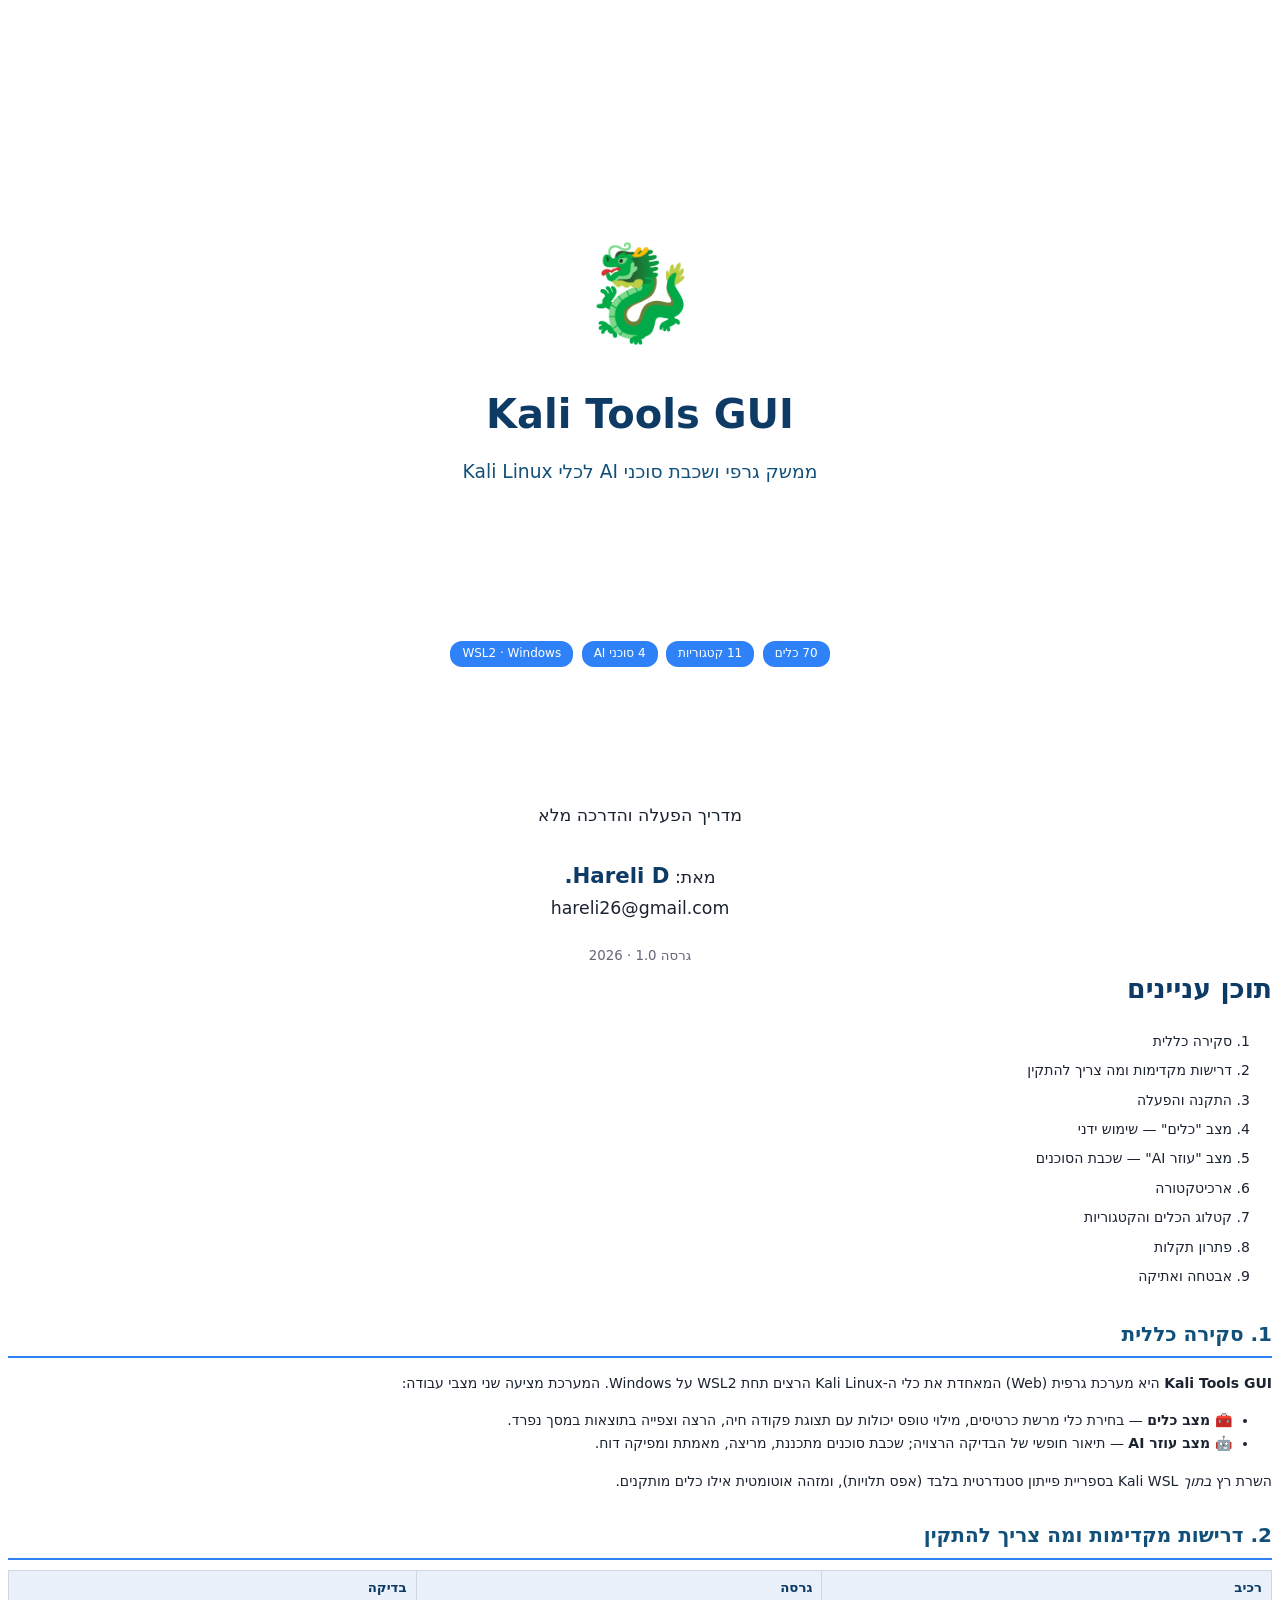
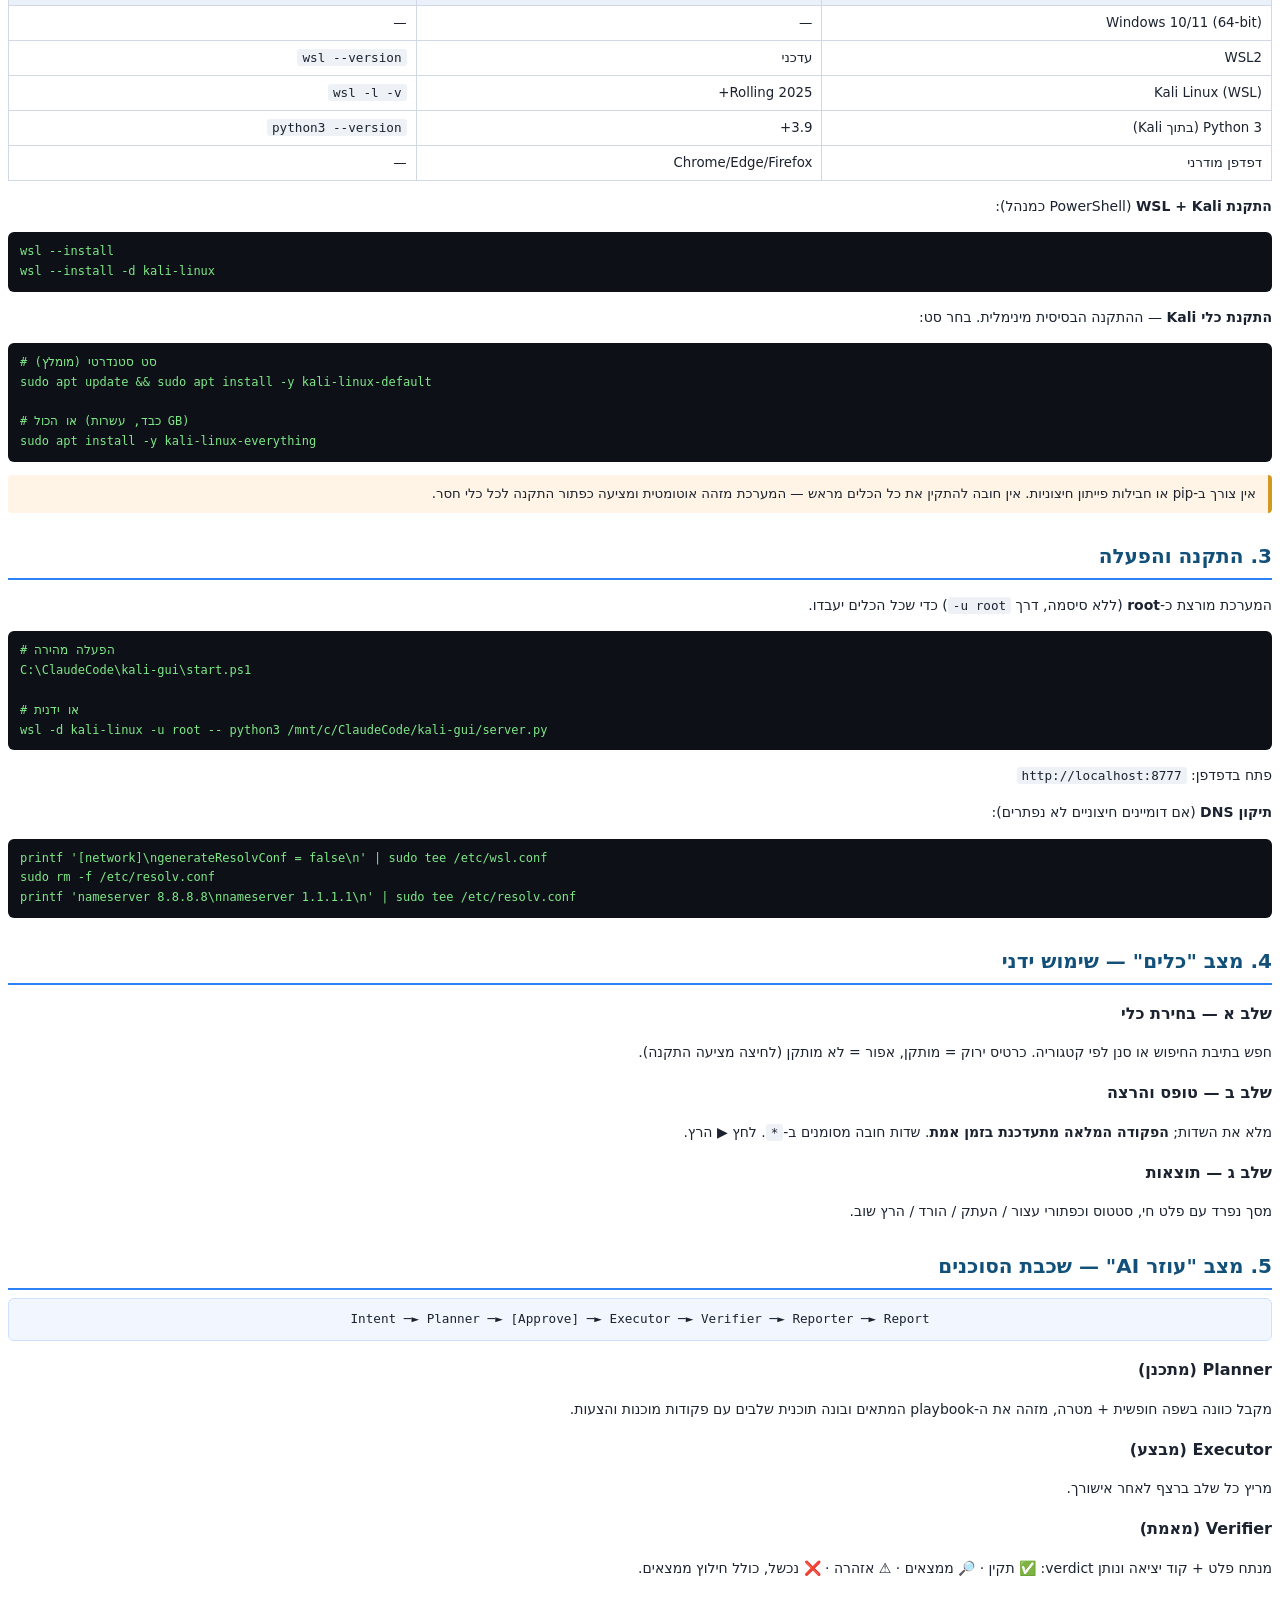
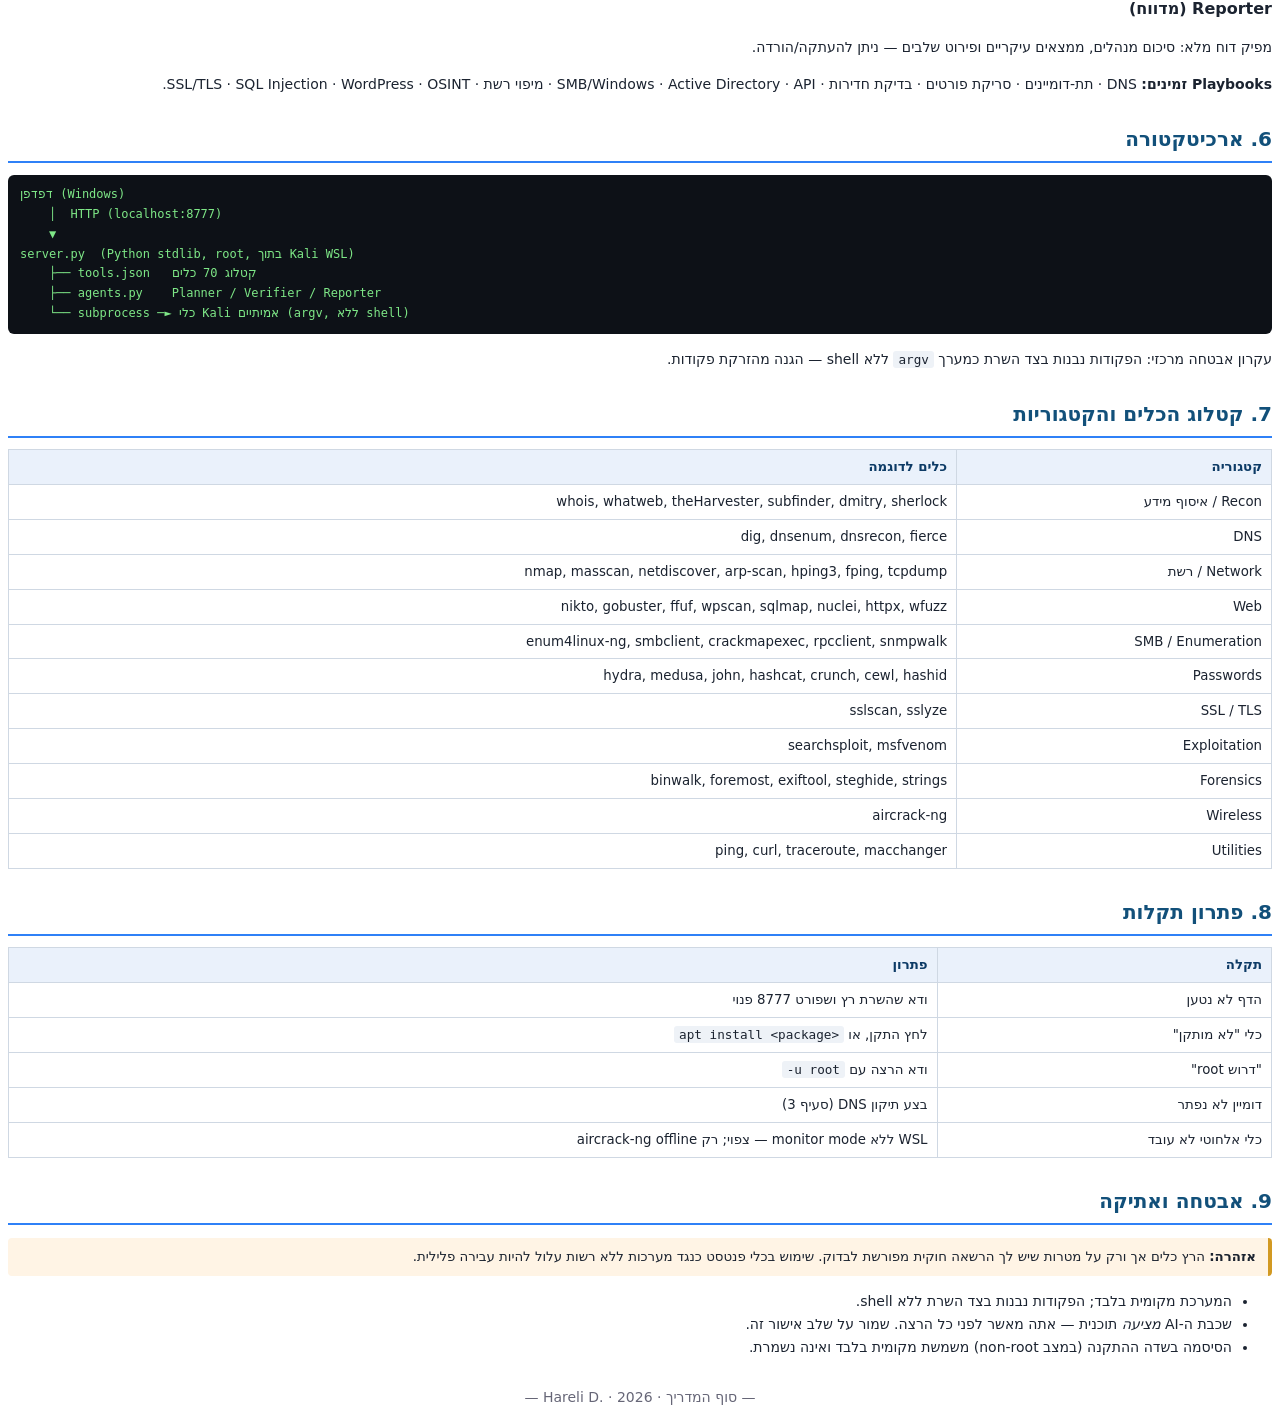
==== docs/guide_print.html @ 3b7ba8df "﻿Initial commit: Kali Tools GUI + AI agent layer Web GUI for Kali Linux tools under WSL2: - 70 tools" ====
<!DOCTYPE html>
<html lang="he" dir="rtl">
<head>
<meta charset="UTF-8">
<style>
  @page {
    size: A4;
    margin: 22mm 18mm;
    @bottom-center { content: "Kali Tools GUI — מדריך מלא · Hareli D."; font-size: 8pt; color: #888; }
    @bottom-left   { content: counter(page) " / " counter(pages); font-size: 8pt; color: #888; }
  }
  * { box-sizing: border-box; }
  body { font-family: 'Noto Sans Hebrew', 'DejaVu Sans', 'Arial', sans-serif; color: #1b2330; line-height: 1.65; font-size: 10.5pt; }
  h1 { color: #0d3b66; font-size: 20pt; margin: 0 0 6pt; }
  h2 { color: #12507a; font-size: 15pt; margin: 20pt 0 6pt; border-bottom: 2px solid #2f81f7; padding-bottom: 4pt; }
  h3 { color: #1b2330; font-size: 12pt; margin: 12pt 0 4pt; }
  p, li { font-size: 10.5pt; }
  code { font-family: 'DejaVu Sans Mono', monospace; background: #eef2f7; padding: 1px 5px; border-radius: 3px; font-size: 9.5pt; direction: ltr; unicode-bidi: embed; }
  pre { background: #0d1117; color: #7ee787; font-family: 'DejaVu Sans Mono', monospace; font-size: 9pt;
        padding: 10px 12px; border-radius: 6px; direction: ltr; text-align: left; white-space: pre-wrap; }
  table { width: 100%; border-collapse: collapse; margin: 8pt 0; font-size: 10pt; }
  th, td { border: 1px solid #cfd8e3; padding: 6px 9px; text-align: right; }
  th { background: #eaf1fb; color: #0d3b66; }
  .cover { text-align: center; page-break-after: always; padding-top: 55mm; }
  .cover .logo { font-size: 70pt; }
  .cover h1 { font-size: 30pt; color: #0d3b66; border: none; margin: 8pt 0; }
  .cover .sub { font-size: 14pt; color: #12507a; margin-bottom: 40mm; }
  .cover .author { font-size: 13pt; color: #1b2330; }
  .cover .author strong { font-size: 16pt; color: #0d3b66; }
  .cover .meta { margin-top: 6mm; font-size: 10pt; color: #667; }
  .badge { display: inline-block; background: #2f81f7; color: #fff; padding: 3px 12px; border-radius: 12px; font-size: 9pt; margin: 2px; }
  .warn { background: #fff4e5; border-right: 4px solid #d29922; padding: 8px 12px; border-radius: 4px; margin: 10pt 0; font-size: 10pt; }
  .toc { page-break-after: always; }
  .toc ol { font-size: 12pt; line-height: 2.1; }
  .flow { background: #f2f7ff; border: 1px solid #cfe0fb; border-radius: 6px; padding: 10px 14px; direction: ltr; text-align: center; font-family: 'DejaVu Sans Mono', monospace; font-size: 9.5pt; }
  .section { page-break-inside: avoid; }
</style>
</head>
<body>

<!-- ===== COVER ===== -->
<div class="cover">
  <div class="logo">🐉</div>
  <h1>Kali Tools GUI</h1>
  <div class="sub">ממשק גרפי ושכבת סוכני AI לכלי Kali Linux</div>
  <div>
    <span class="badge">70 כלים</span>
    <span class="badge">11 קטגוריות</span>
    <span class="badge">4 סוכני AI</span>
    <span class="badge">WSL2 · Windows</span>
  </div>
  <div class="author" style="margin-top:35mm">
    מדריך הפעלה והדרכה מלא<br><br>
    מאת: <strong>Hareli D.</strong><br>
    hareli26@gmail.com
  </div>
  <div class="meta">גרסה 1.0 · 2026</div>
</div>

<!-- ===== TOC ===== -->
<div class="toc">
  <h1>תוכן עניינים</h1>
  <ol>
    <li>סקירה כללית</li>
    <li>דרישות מקדימות ומה צריך להתקין</li>
    <li>התקנה והפעלה</li>
    <li>מצב "כלים" — שימוש ידני</li>
    <li>מצב "עוזר AI" — שכבת הסוכנים</li>
    <li>ארכיטקטורה</li>
    <li>קטלוג הכלים והקטגוריות</li>
    <li>פתרון תקלות</li>
    <li>אבטחה ואתיקה</li>
  </ol>
</div>

<!-- 1 -->
<div class="section">
<h2>1. סקירה כללית</h2>
<p><strong>Kali Tools GUI</strong> היא מערכת גרפית (Web) המאחדת את כלי ה‑Kali Linux הרצים תחת WSL2 על Windows.
המערכת מציעה שני מצבי עבודה:</p>
<ul>
  <li><strong>🧰 מצב כלים</strong> — בחירת כלי מרשת כרטיסים, מילוי טופס יכולות עם תצוגת פקודה חיה, הרצה וצפייה בתוצאות במסך נפרד.</li>
  <li><strong>🤖 מצב עוזר AI</strong> — תיאור חופשי של הבדיקה הרצויה; שכבת סוכנים מתכננת, מריצה, מאמתת ומפיקה דוח.</li>
</ul>
<p>השרת רץ <em>בתוך</em> Kali WSL בספריית פייתון סטנדרטית בלבד (אפס תלויות), ומזהה אוטומטית אילו כלים מותקנים.</p>
</div>

<!-- 2 -->
<div class="section">
<h2>2. דרישות מקדימות ומה צריך להתקין</h2>
<table>
  <tr><th>רכיב</th><th>גרסה</th><th>בדיקה</th></tr>
  <tr><td>Windows 10/11 (64‑bit)</td><td>—</td><td>—</td></tr>
  <tr><td>WSL2</td><td>עדכני</td><td><code>wsl --version</code></td></tr>
  <tr><td>Kali Linux (WSL)</td><td>Rolling 2025+</td><td><code>wsl -l -v</code></td></tr>
  <tr><td>Python 3 (בתוך Kali)</td><td>3.9+</td><td><code>python3 --version</code></td></tr>
  <tr><td>דפדפן מודרני</td><td>Chrome/Edge/Firefox</td><td>—</td></tr>
</table>
<p><strong>התקנת WSL + Kali</strong> (PowerShell כמנהל):</p>
<pre>wsl --install
wsl --install -d kali-linux</pre>
<p><strong>התקנת כלי Kali</strong> — ההתקנה הבסיסית מינימלית. בחר סט:</p>
<pre># סט סטנדרטי (מומלץ)
sudo apt update &amp;&amp; sudo apt install -y kali-linux-default

# או הכול (כבד, עשרות GB)
sudo apt install -y kali-linux-everything</pre>
<div class="warn">אין צורך ב‑pip או חבילות פייתון חיצוניות. אין חובה להתקין את כל הכלים מראש — המערכת מזהה אוטומטית ומציעה כפתור התקנה לכל כלי חסר.</div>
</div>

<!-- 3 -->
<div class="section">
<h2>3. התקנה והפעלה</h2>
<p>המערכת מורצת כ‑<strong>root</strong> (ללא סיסמה, דרך <code>-u root</code>) כדי שכל הכלים יעבדו.</p>
<pre># הפעלה מהירה
C:\ClaudeCode\kali-gui\start.ps1

# או ידנית
wsl -d kali-linux -u root -- python3 /mnt/c/ClaudeCode/kali-gui/server.py</pre>
<p>פתח בדפדפן: <code>http://localhost:8777</code></p>
<p><strong>תיקון DNS</strong> (אם דומיינים חיצוניים לא נפתרים):</p>
<pre>printf '[network]\ngenerateResolvConf = false\n' | sudo tee /etc/wsl.conf
sudo rm -f /etc/resolv.conf
printf 'nameserver 8.8.8.8\nnameserver 1.1.1.1\n' | sudo tee /etc/resolv.conf</pre>
</div>

<!-- 4 -->
<div class="section">
<h2>4. מצב "כלים" — שימוש ידני</h2>
<h3>שלב א — בחירת כלי</h3>
<p>חפש בתיבת החיפוש או סנן לפי קטגוריה. כרטיס ירוק = מותקן, אפור = לא מותקן (לחיצה מציעה התקנה).</p>
<h3>שלב ב — טופס והרצה</h3>
<p>מלא את השדות; <strong>הפקודה המלאה מתעדכנת בזמן אמת</strong>. שדות חובה מסומנים ב‑<code>*</code>. לחץ ▶ הרץ.</p>
<h3>שלב ג — תוצאות</h3>
<p>מסך נפרד עם פלט חי, סטטוס וכפתורי עצור / העתק / הורד / הרץ שוב.</p>
</div>

<!-- 5 -->
<div class="section">
<h2>5. מצב "עוזר AI" — שכבת הסוכנים</h2>
<div class="flow">Intent ─► Planner ─► [Approve] ─► Executor ─► Verifier ─► Reporter ─► Report</div>
<h3>Planner (מתכנן)</h3>
<p>מקבל כוונה בשפה חופשית + מטרה, מזהה את ה‑playbook המתאים ובונה תוכנית שלבים עם פקודות מוכנות והצעות.</p>
<h3>Executor (מבצע)</h3>
<p>מריץ כל שלב ברצף לאחר אישורך.</p>
<h3>Verifier (מאמת)</h3>
<p>מנתח פלט + קוד יציאה ונותן verdict: ✅ תקין · 🔎 ממצאים · ⚠️ אזהרה · ❌ נכשל, כולל חילוץ ממצאים.</p>
<h3>Reporter (מדווח)</h3>
<p>מפיק דוח מלא: סיכום מנהלים, ממצאים עיקריים ופירוט שלבים — ניתן להעתקה/הורדה.</p>
<p><strong>Playbooks זמינים:</strong> DNS · תת‑דומיינים · סריקת פורטים · בדיקת חדירות · SMB/Windows · Active Directory · API · מיפוי רשת · SSL/TLS · SQL Injection · WordPress · OSINT.</p>
</div>

<!-- 6 -->
<div class="section">
<h2>6. ארכיטקטורה</h2>
<pre>דפדפן (Windows)
    │  HTTP (localhost:8777)
    ▼
server.py  (Python stdlib, root, בתוך Kali WSL)
    ├── tools.json   קטלוג 70 כלים
    ├── agents.py    Planner / Verifier / Reporter
    └── subprocess ─► כלי Kali אמיתיים (argv, ללא shell)</pre>
<p>עקרון אבטחה מרכזי: הפקודות נבנות בצד השרת כמערך <code>argv</code> ללא shell — הגנה מהזרקת פקודות.</p>
</div>

<!-- 7 -->
<div class="section">
<h2>7. קטלוג הכלים והקטגוריות</h2>
<table>
  <tr><th>קטגוריה</th><th>כלים לדוגמה</th></tr>
  <tr><td>Recon / איסוף מידע</td><td>whois, whatweb, theHarvester, subfinder, dmitry, sherlock</td></tr>
  <tr><td>DNS</td><td>dig, dnsenum, dnsrecon, fierce</td></tr>
  <tr><td>Network / רשת</td><td>nmap, masscan, netdiscover, arp-scan, hping3, fping, tcpdump</td></tr>
  <tr><td>Web</td><td>nikto, gobuster, ffuf, wpscan, sqlmap, nuclei, httpx, wfuzz</td></tr>
  <tr><td>SMB / Enumeration</td><td>enum4linux-ng, smbclient, crackmapexec, rpcclient, snmpwalk</td></tr>
  <tr><td>Passwords</td><td>hydra, medusa, john, hashcat, crunch, cewl, hashid</td></tr>
  <tr><td>SSL / TLS</td><td>sslscan, sslyze</td></tr>
  <tr><td>Exploitation</td><td>searchsploit, msfvenom</td></tr>
  <tr><td>Forensics</td><td>binwalk, foremost, exiftool, steghide, strings</td></tr>
  <tr><td>Wireless</td><td>aircrack-ng</td></tr>
  <tr><td>Utilities</td><td>ping, curl, traceroute, macchanger</td></tr>
</table>
</div>

<!-- 8 -->
<div class="section">
<h2>8. פתרון תקלות</h2>
<table>
  <tr><th>תקלה</th><th>פתרון</th></tr>
  <tr><td>הדף לא נטען</td><td>ודא שהשרת רץ ושפורט 8777 פנוי</td></tr>
  <tr><td>כלי "לא מותקן"</td><td>לחץ התקן, או <code>apt install &lt;package&gt;</code></td></tr>
  <tr><td>"דרוש root"</td><td>ודא הרצה עם <code>-u root</code></td></tr>
  <tr><td>דומיין לא נפתר</td><td>בצע תיקון DNS (סעיף 3)</td></tr>
  <tr><td>כלי אלחוטי לא עובד</td><td>WSL ללא monitor mode — צפוי; רק aircrack-ng offline</td></tr>
</table>
</div>

<!-- 9 -->
<div class="section">
<h2>9. אבטחה ואתיקה</h2>
<div class="warn"><strong>אזהרה:</strong> הרץ כלים אך ורק על מטרות שיש לך הרשאה חוקית מפורשת לבדוק. שימוש בכלי פנטסט כנגד מערכות ללא רשות עלול להיות עבירה פלילית.</div>
<ul>
  <li>המערכת מקומית בלבד; הפקודות נבנות בצד השרת ללא shell.</li>
  <li>שכבת ה‑AI <em>מציעה</em> תוכנית — אתה מאשר לפני כל הרצה. שמור על שלב אישור זה.</li>
  <li>הסיסמה בשדה ההתקנה (במצב non‑root) משמשת מקומית בלבד ואינה נשמרת.</li>
</ul>
<p style="margin-top:20pt; text-align:center; color:#667;">— סוף המדריך · Hareli D. · 2026 —</p>
</div>

</body>
</html>
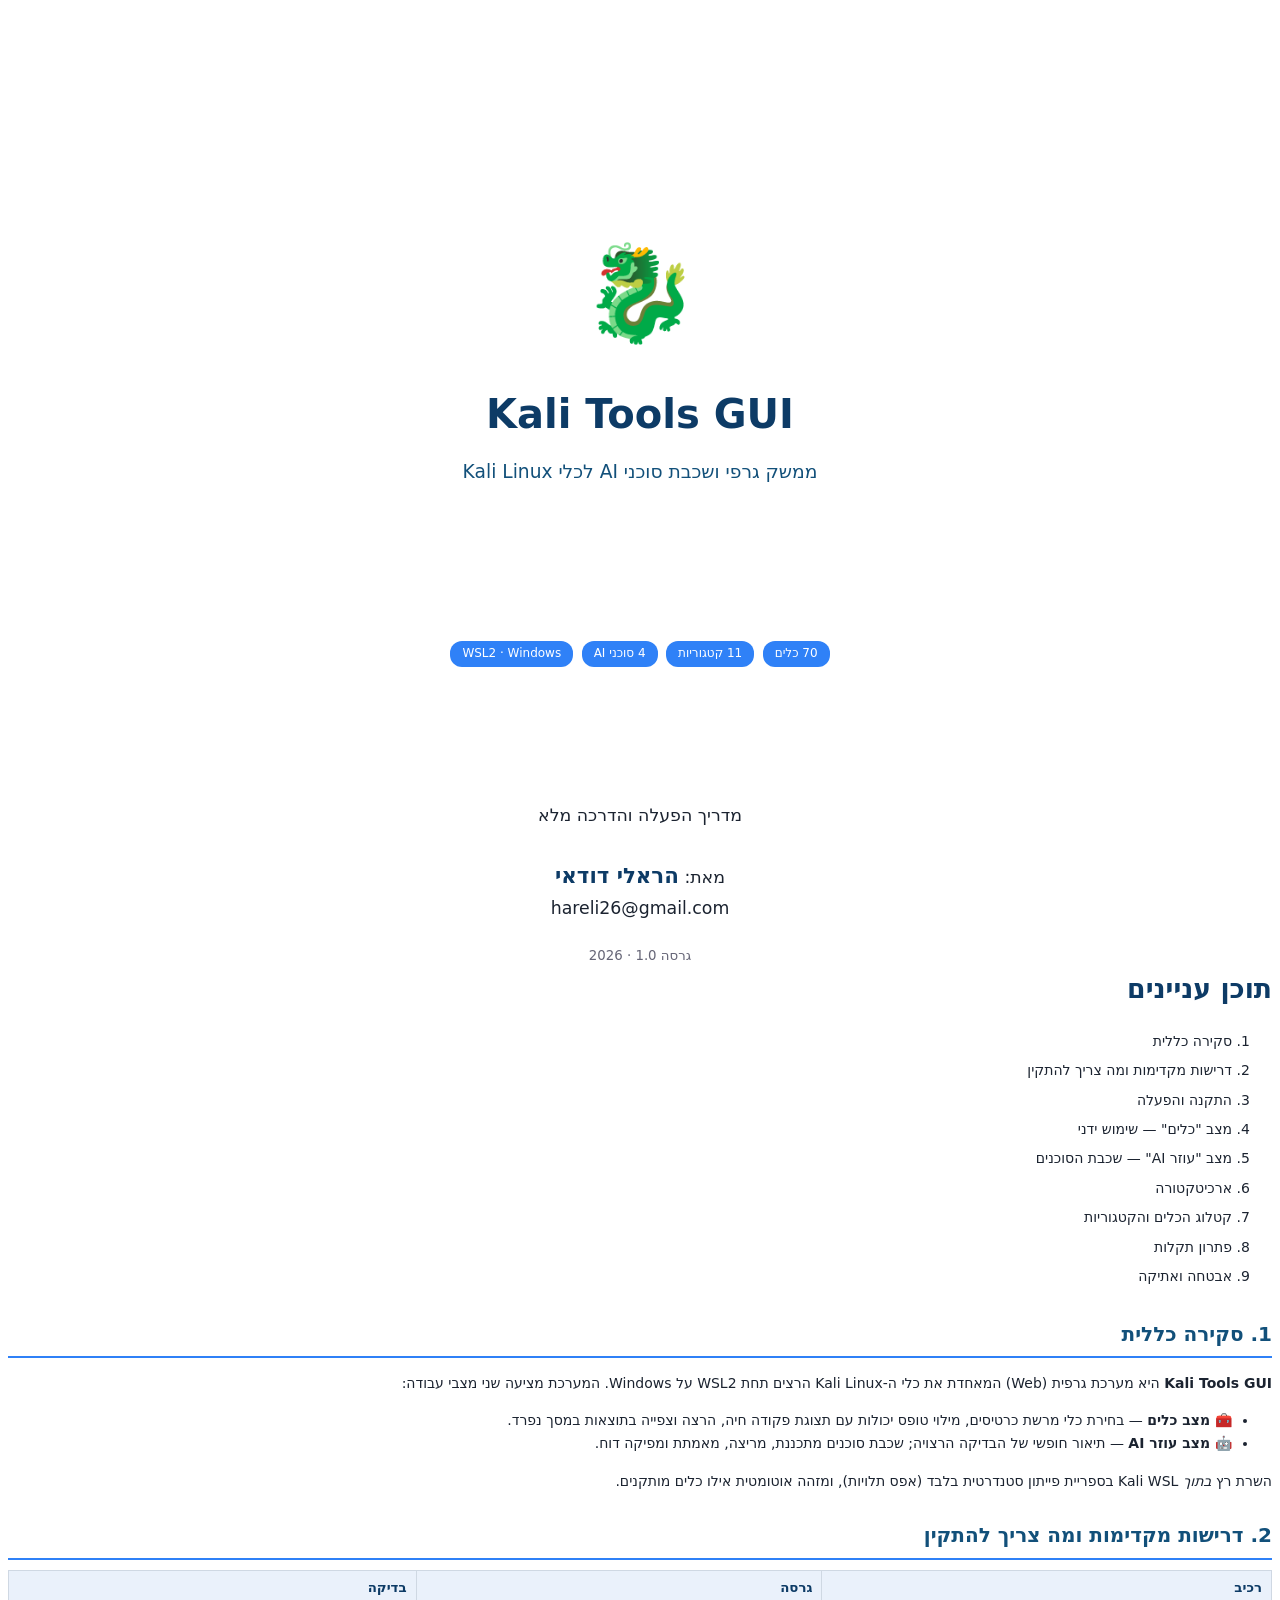
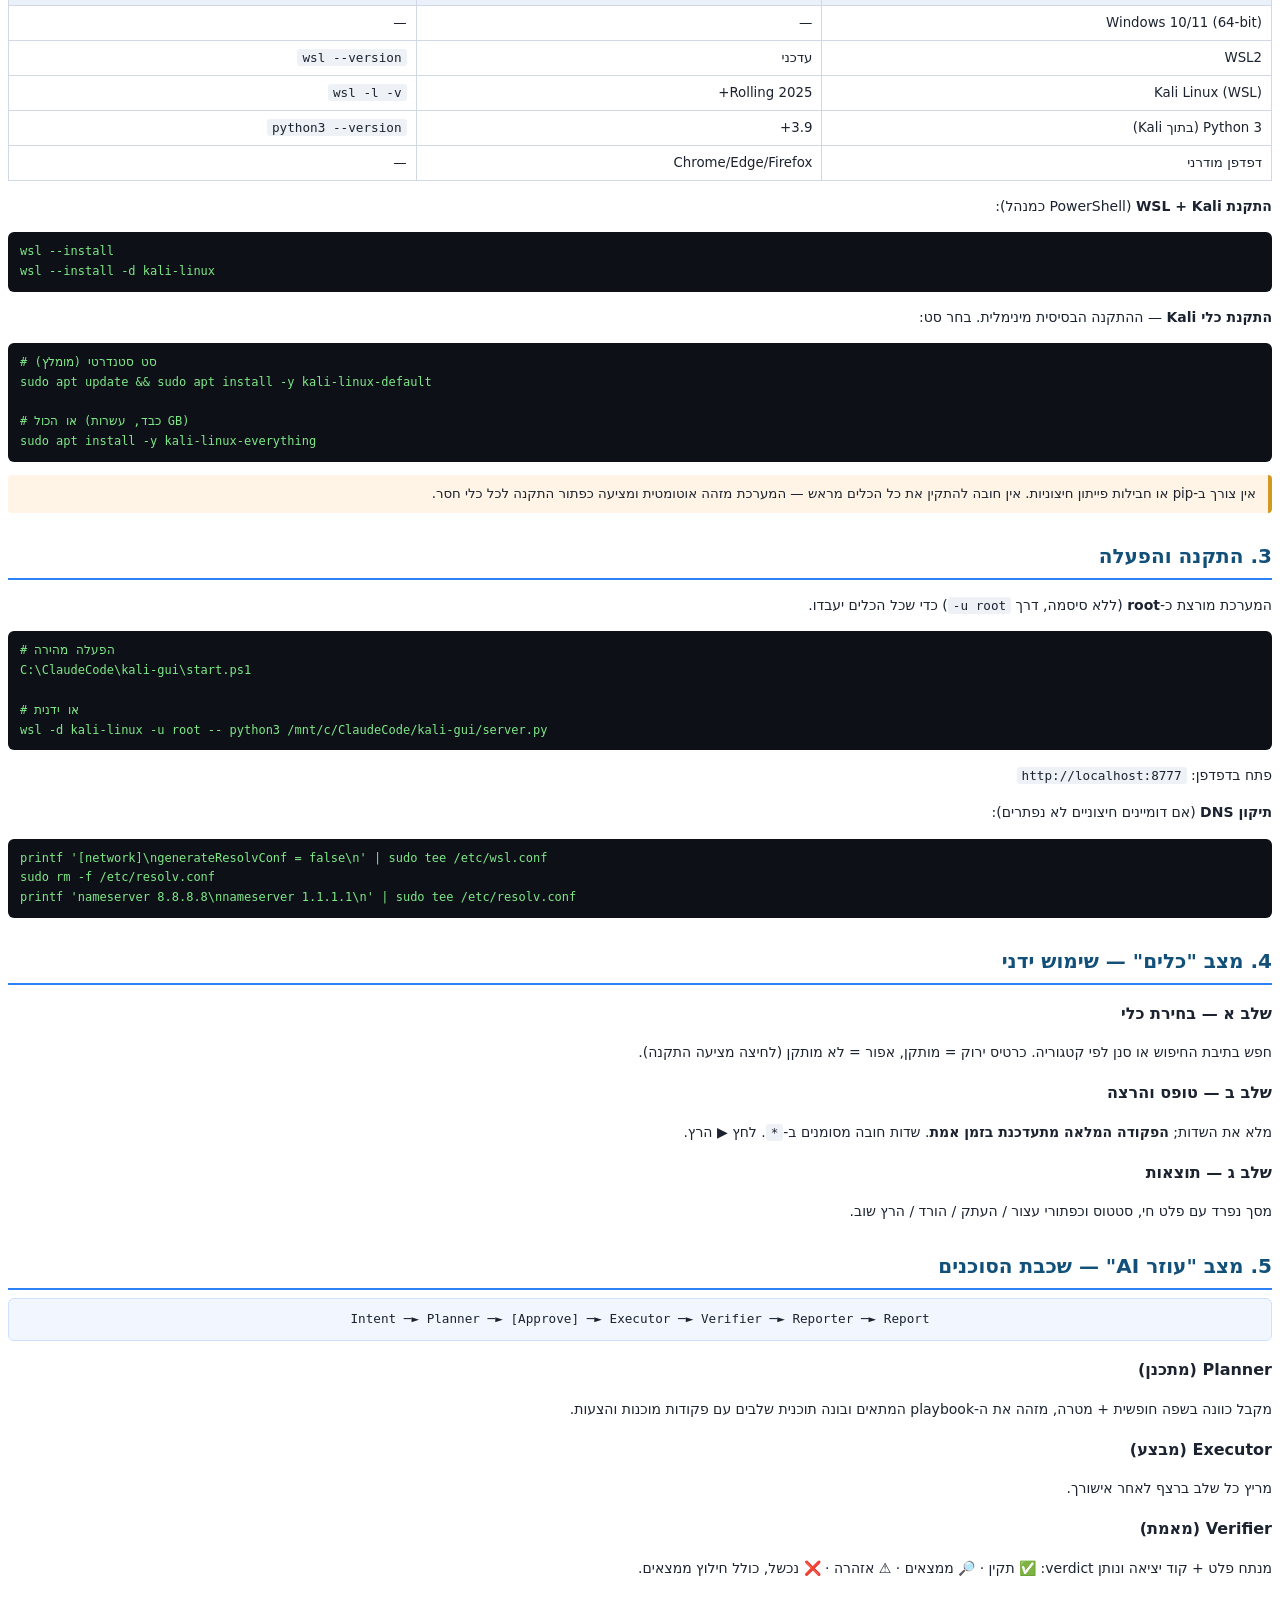
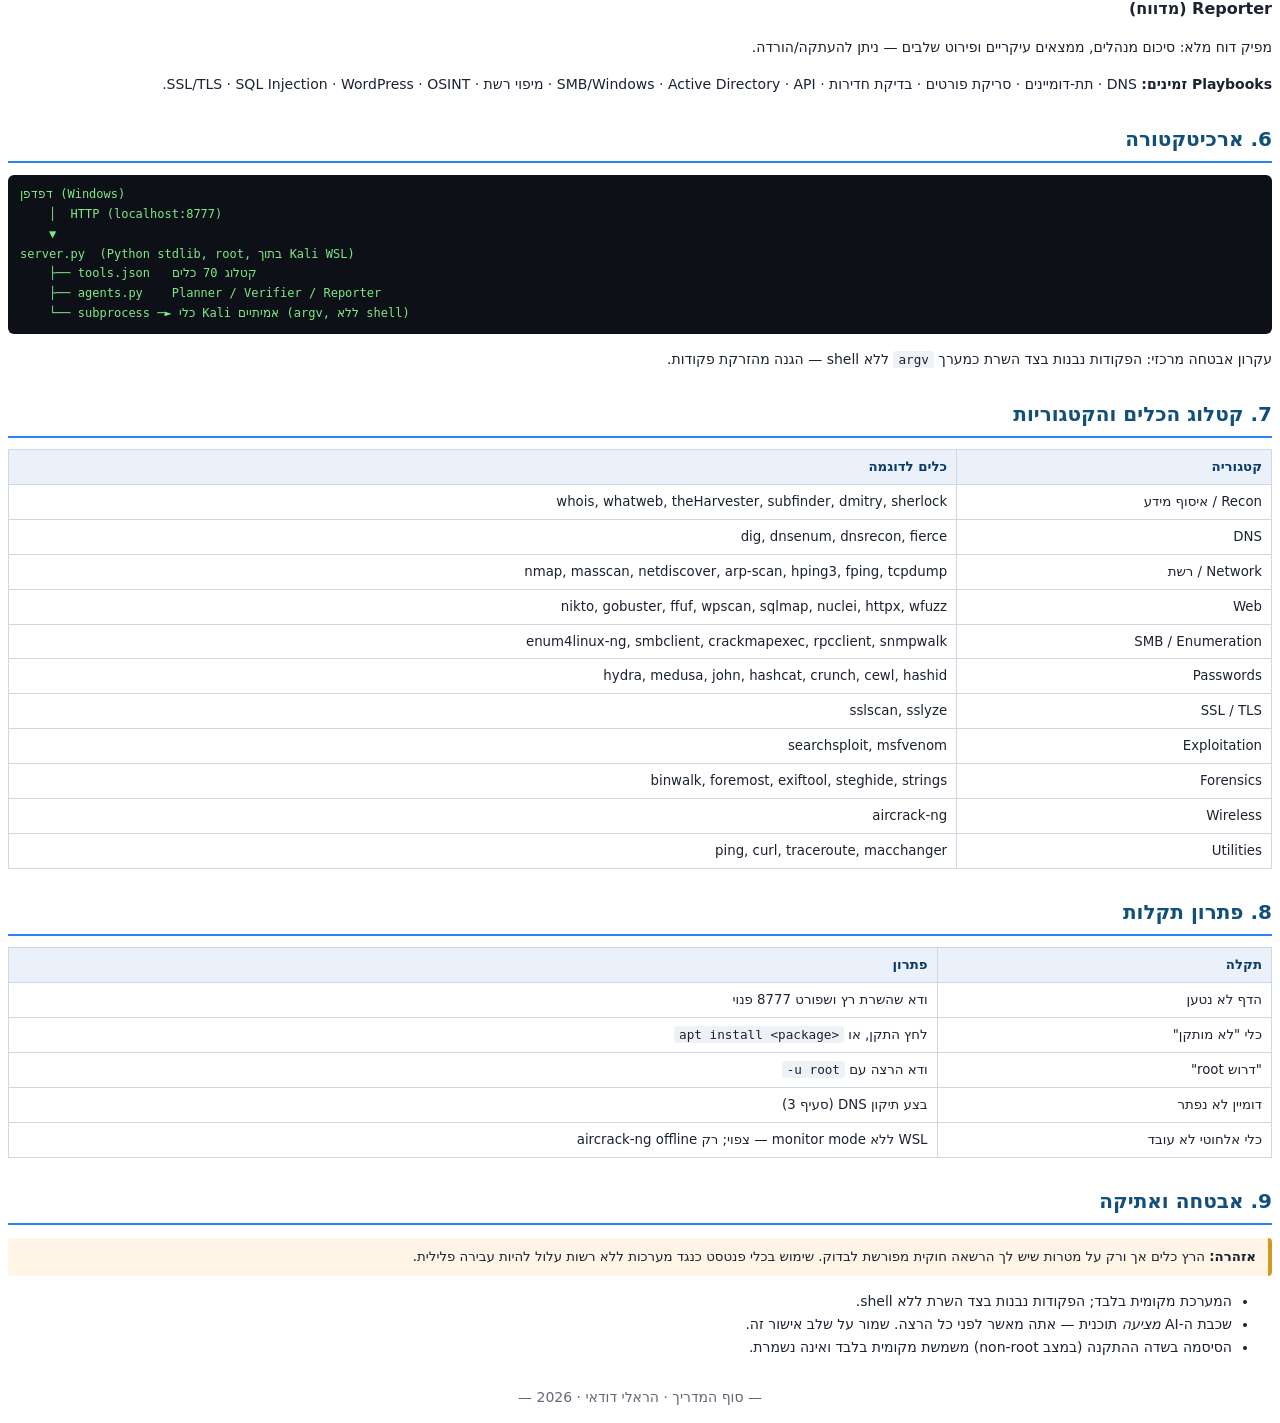
==== commit 2321ee1b: "Fill submission details on document covers; full author name throughout PRD & System Design covers n" ====
--- a/docs/guide_print.html
+++ b/docs/guide_print.html
@@ -6,7 +6,7 @@
   @page {
     size: A4;
     margin: 22mm 18mm;
-    @bottom-center { content: "Kali Tools GUI — מדריך מלא · Hareli D."; font-size: 8pt; color: #888; }
+    @bottom-center { content: "Kali Tools GUI — מדריך מלא · הראלי דודאי"; font-size: 8pt; color: #888; }
     @bottom-left   { content: counter(page) " / " counter(pages); font-size: 8pt; color: #888; }
   }
   * { box-sizing: border-box; }
@@ -51,7 +51,7 @@
   </div>
   <div class="author" style="margin-top:35mm">
     מדריך הפעלה והדרכה מלא<br><br>
-    מאת: <strong>Hareli D.</strong><br>
+    מאת: <strong>הראלי דודאי</strong><br>
     hareli26@gmail.com
   </div>
   <div class="meta">גרסה 1.0 · 2026</div>
@@ -204,7 +204,7 @@
   <li>שכבת ה‑AI <em>מציעה</em> תוכנית — אתה מאשר לפני כל הרצה. שמור על שלב אישור זה.</li>
   <li>הסיסמה בשדה ההתקנה (במצב non‑root) משמשת מקומית בלבד ואינה נשמרת.</li>
 </ul>
-<p style="margin-top:20pt; text-align:center; color:#667;">— סוף המדריך · Hareli D. · 2026 —</p>
+<p style="margin-top:20pt; text-align:center; color:#667;">— סוף המדריך · הראלי דודאי · 2026 —</p>
 </div>
 
 </body>
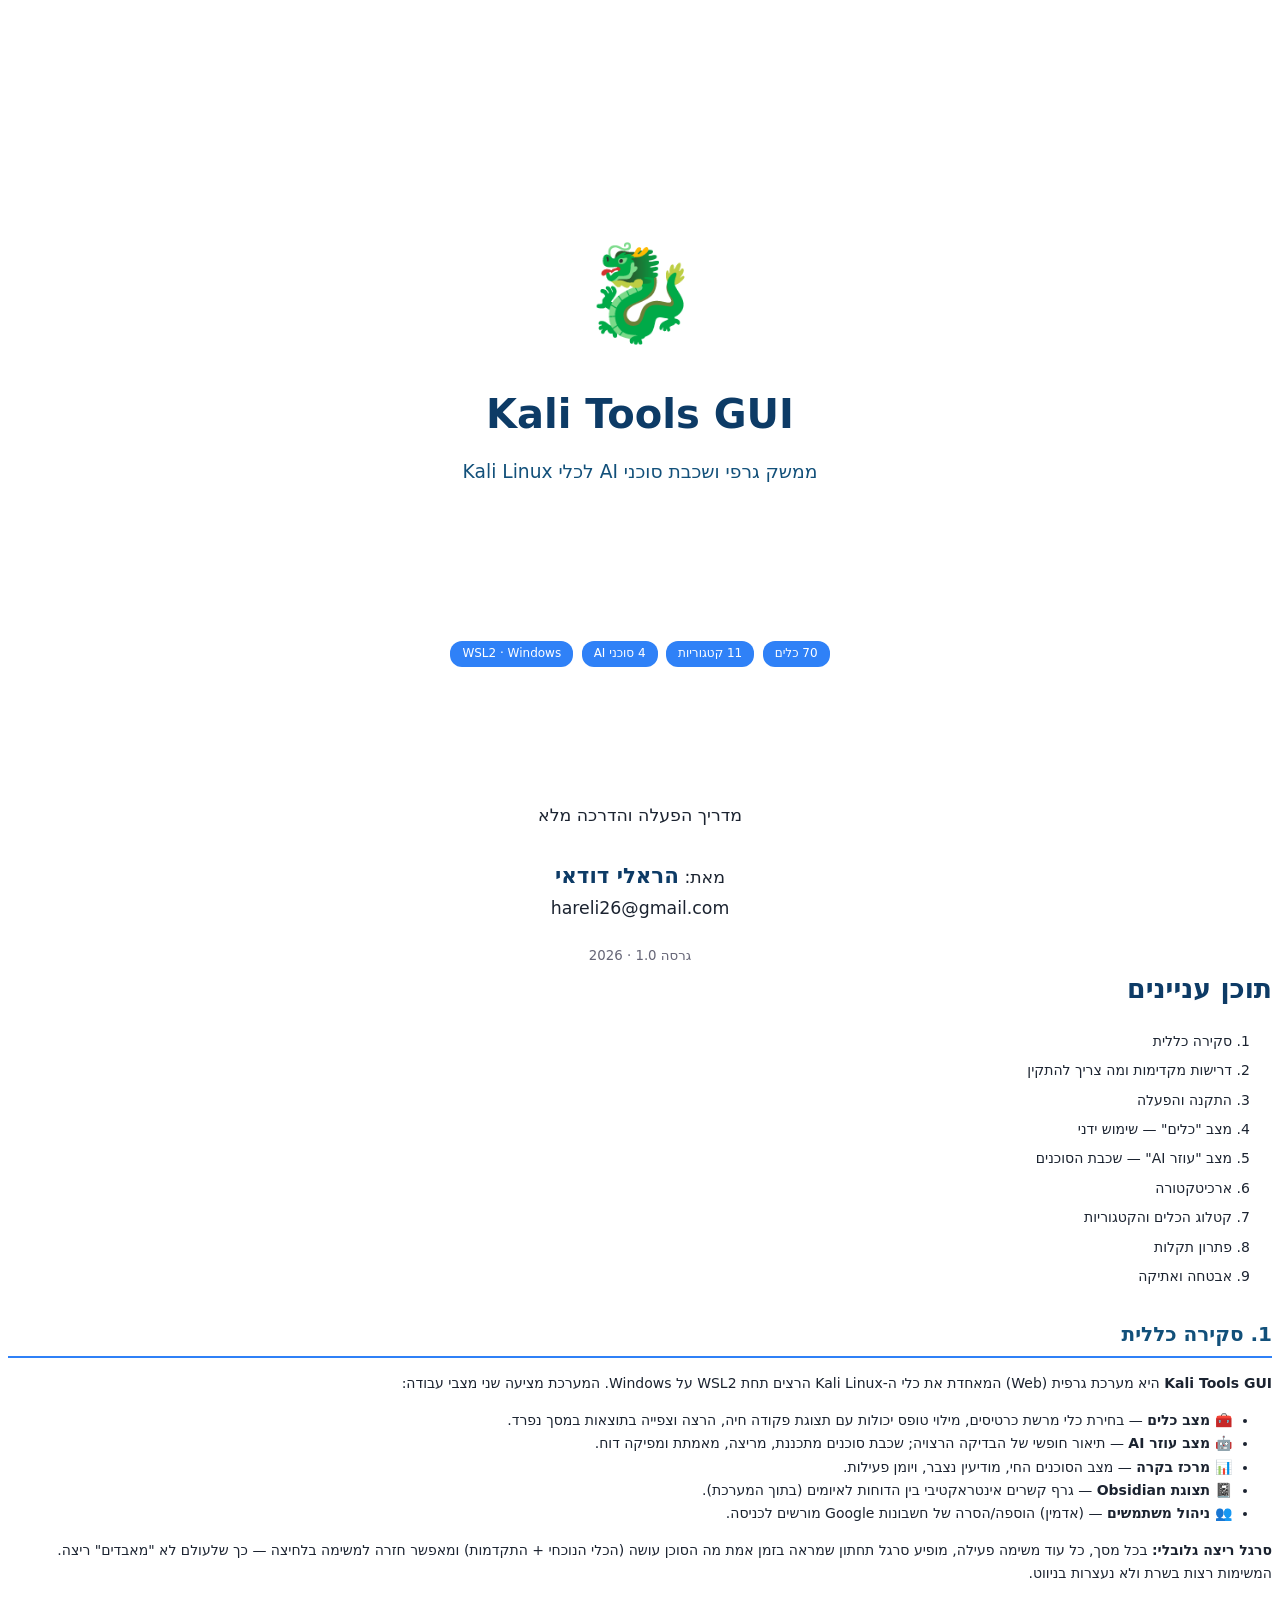
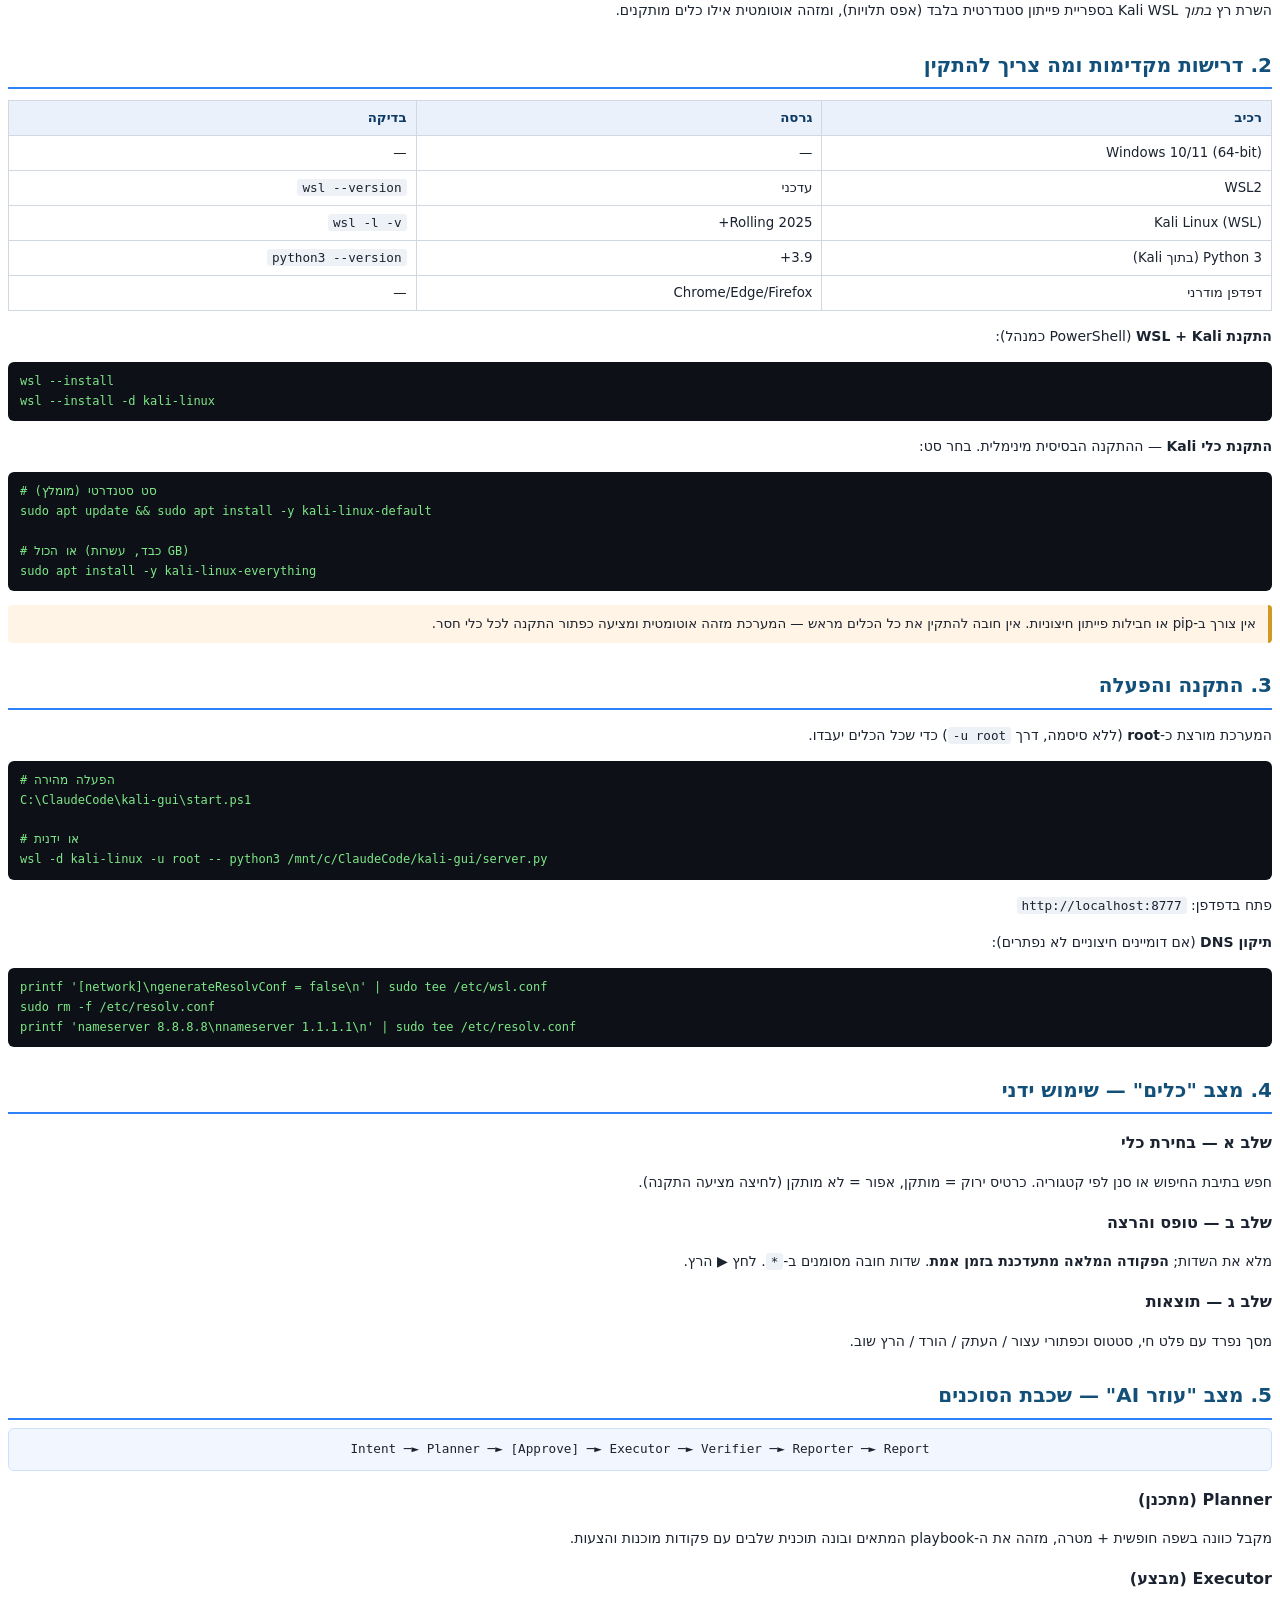
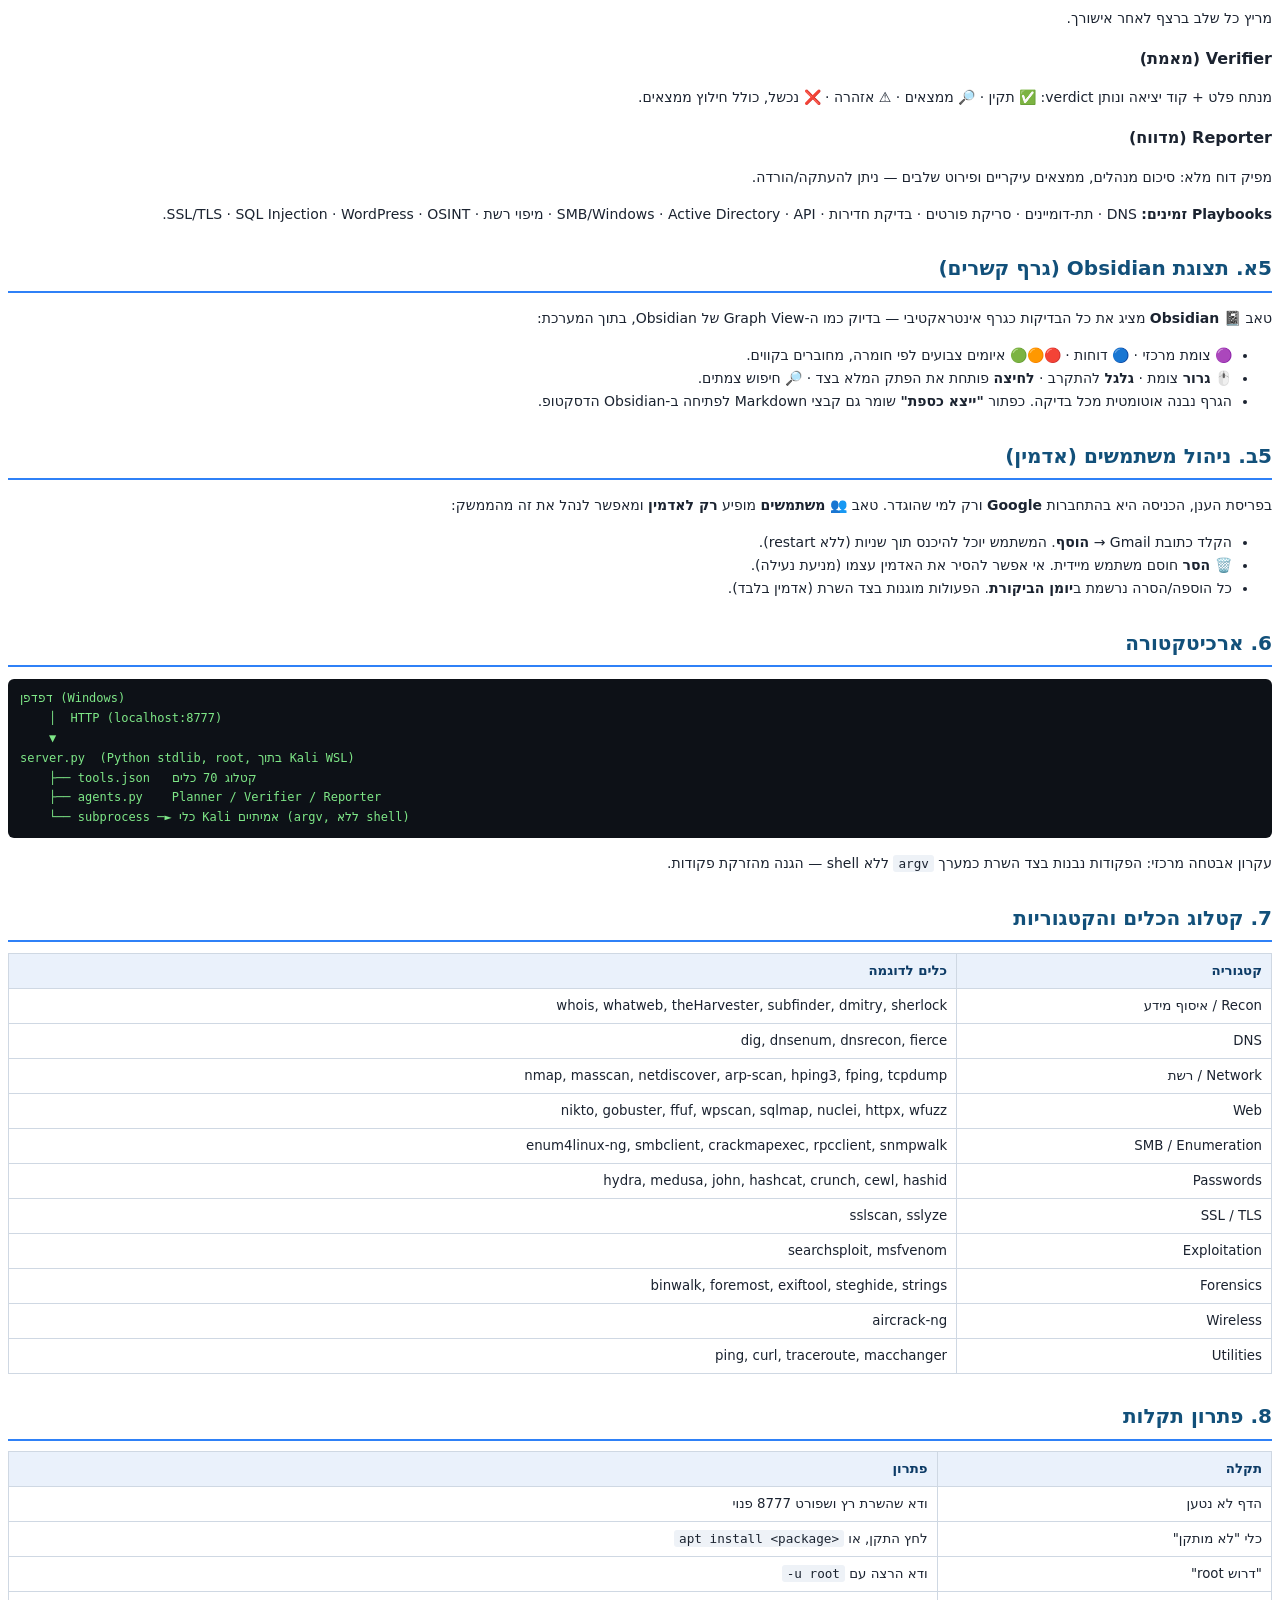
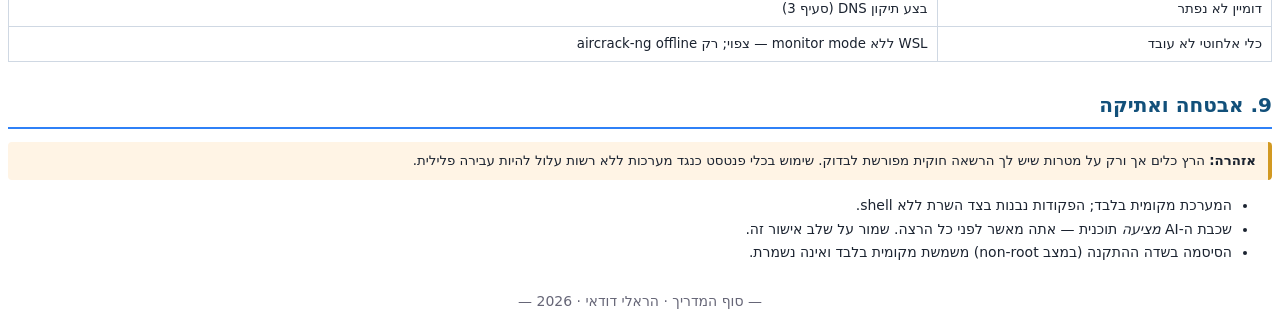
==== commit 9c31ce41: "Global running bar + docs refresh - Global "running" status bar: polls /api/active, shows the live a" ====
--- a/docs/guide_print.html
+++ b/docs/guide_print.html
@@ -81,7 +81,12 @@
 <ul>
   <li><strong>🧰 מצב כלים</strong> — בחירת כלי מרשת כרטיסים, מילוי טופס יכולות עם תצוגת פקודה חיה, הרצה וצפייה בתוצאות במסך נפרד.</li>
   <li><strong>🤖 מצב עוזר AI</strong> — תיאור חופשי של הבדיקה הרצויה; שכבת סוכנים מתכננת, מריצה, מאמתת ומפיקה דוח.</li>
-</ul>
+  <li><strong>📊 מרכז בקרה</strong> — מצב הסוכנים החי, מודיעין נצבר, ויומן פעילות.</li>
+  <li><strong>📓 תצוגת Obsidian</strong> — גרף קשרים אינטראקטיבי בין הדוחות לאיומים (בתוך המערכת).</li>
+  <li><strong>👥 ניהול משתמשים</strong> — (אדמין) הוספה/הסרה של חשבונות Google מורשים לכניסה.</li>
+</ul>
+<p><strong>סרגל ריצה גלובלי:</strong> בכל מסך, כל עוד משימה פעילה, מופיע סרגל תחתון שמראה בזמן אמת מה הסוכן עושה
+(הכלי הנוכחי + התקדמות) ומאפשר חזרה למשימה בלחיצה — כך שלעולם לא "מאבדים" ריצה. המשימות רצות בשרת ולא נעצרות בניווט.</p>
 <p>השרת רץ <em>בתוך</em> Kali WSL בספריית פייתון סטנדרטית בלבד (אפס תלויות), ומזהה אוטומטית אילו כלים מותקנים.</p>
 </div>
 
@@ -150,6 +155,29 @@
 <p><strong>Playbooks זמינים:</strong> DNS · תת‑דומיינים · סריקת פורטים · בדיקת חדירות · SMB/Windows · Active Directory · API · מיפוי רשת · SSL/TLS · SQL Injection · WordPress · OSINT.</p>
 </div>
 
+<!-- 5b -->
+<div class="section">
+<h2>5א. תצוגת Obsidian (גרף קשרים)</h2>
+<p>טאב <strong>📓 Obsidian</strong> מציג את כל הבדיקות כגרף אינטראקטיבי — בדיוק כמו ה‑Graph View של Obsidian, בתוך המערכת:</p>
+<ul>
+  <li>🟣 צומת מרכזי · 🔵 דוחות · 🔴🟠🟢 איומים צבועים לפי חומרה, מחוברים בקווים.</li>
+  <li>🖱️ <strong>גרור</strong> צומת · <strong>גלגל</strong> להתקרב · <strong>לחיצה</strong> פותחת את הפתק המלא בצד · 🔎 חיפוש צמתים.</li>
+  <li>הגרף נבנה אוטומטית מכל בדיקה. כפתור <strong>"ייצא כספת"</strong> שומר גם קבצי Markdown לפתיחה ב‑Obsidian הדסקטופ.</li>
+</ul>
+</div>
+
+<!-- 5c -->
+<div class="section">
+<h2>5ב. ניהול משתמשים (אדמין)</h2>
+<p>בפריסת הענן, הכניסה היא בהתחברות <strong>Google</strong> ורק למי שהוגדר. טאב <strong>👥 משתמשים</strong> מופיע
+<strong>רק לאדמין</strong> ומאפשר לנהל את זה מהממשק:</p>
+<ul>
+  <li>הקלד כתובת Gmail → <strong>הוסף</strong>. המשתמש יוכל להיכנס תוך שניות (ללא restart).</li>
+  <li><strong>🗑️ הסר</strong> חוסם משתמש מיידית. אי אפשר להסיר את האדמין עצמו (מניעת נעילה).</li>
+  <li>כל הוספה/הסרה נרשמת ב<strong>יומן הביקורת</strong>. הפעולות מוגנות בצד השרת (אדמין בלבד).</li>
+</ul>
+</div>
+
 <!-- 6 -->
 <div class="section">
 <h2>6. ארכיטקטורה</h2>
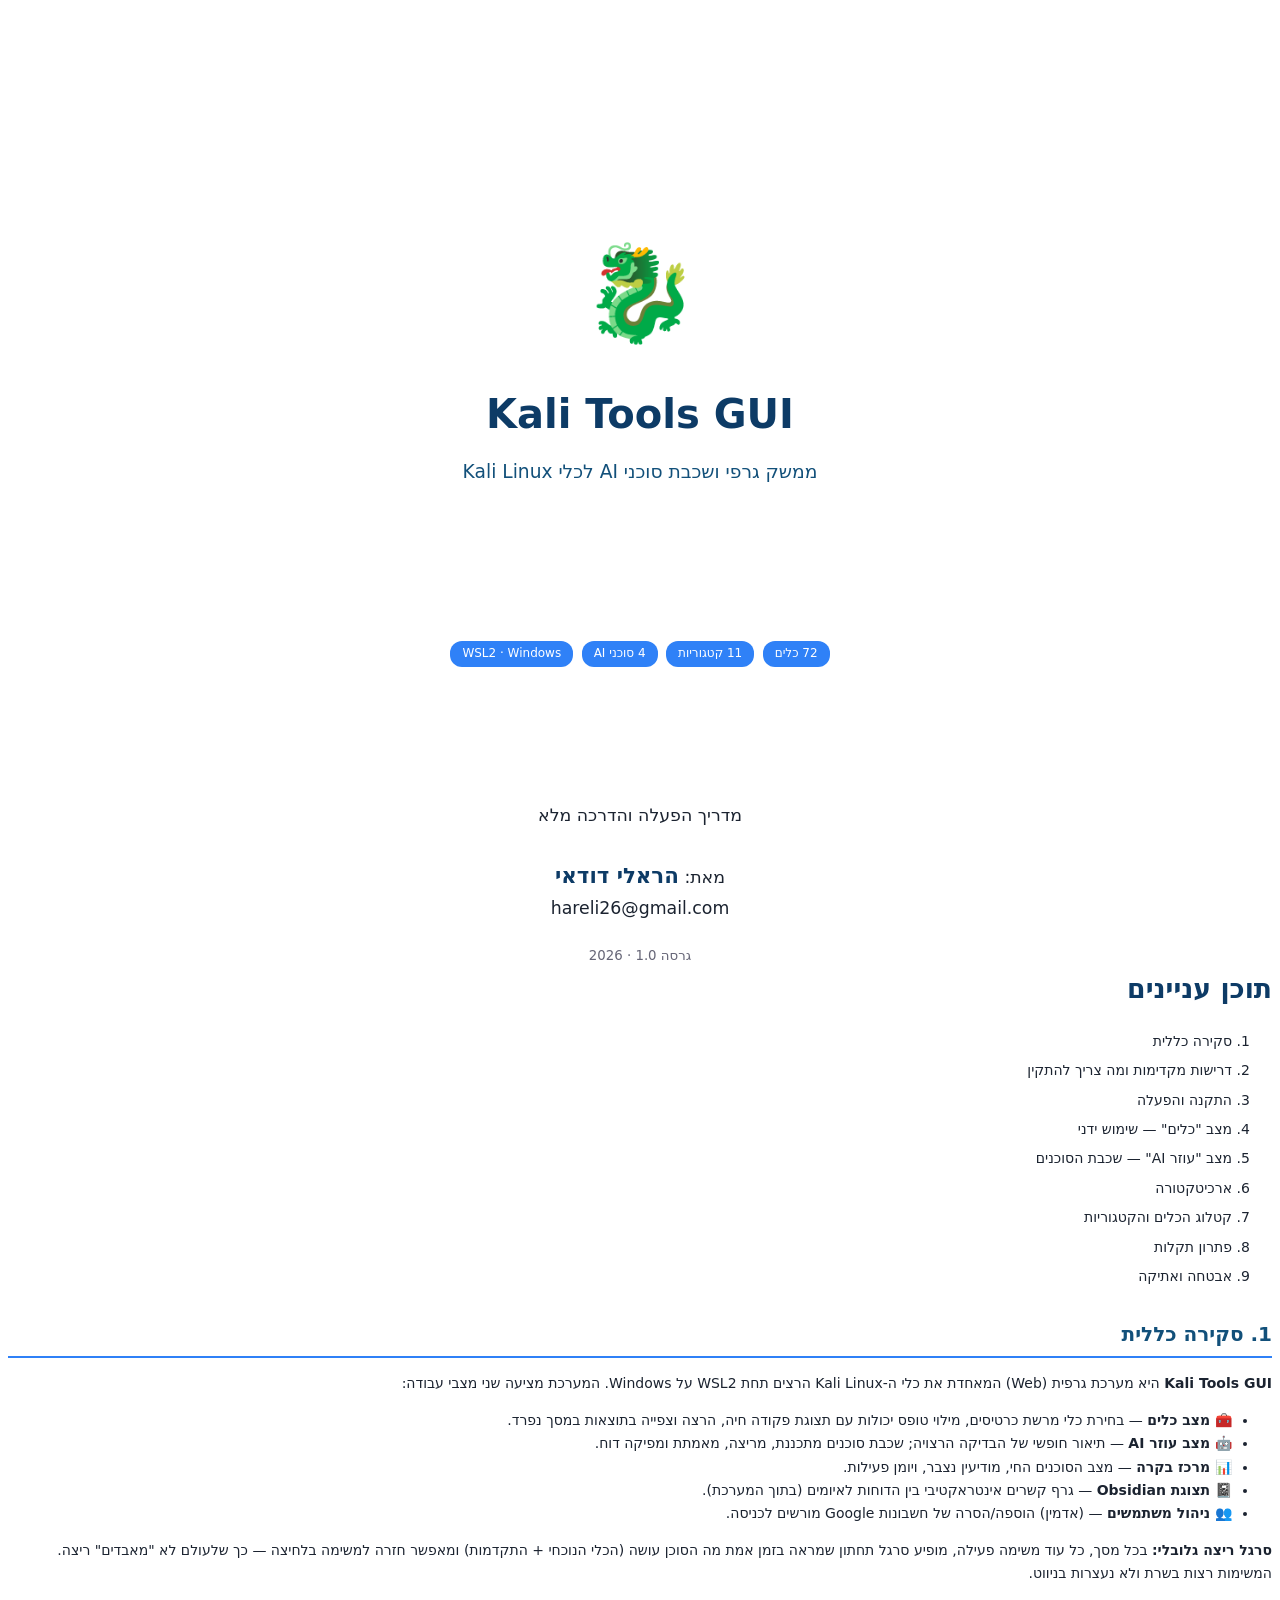
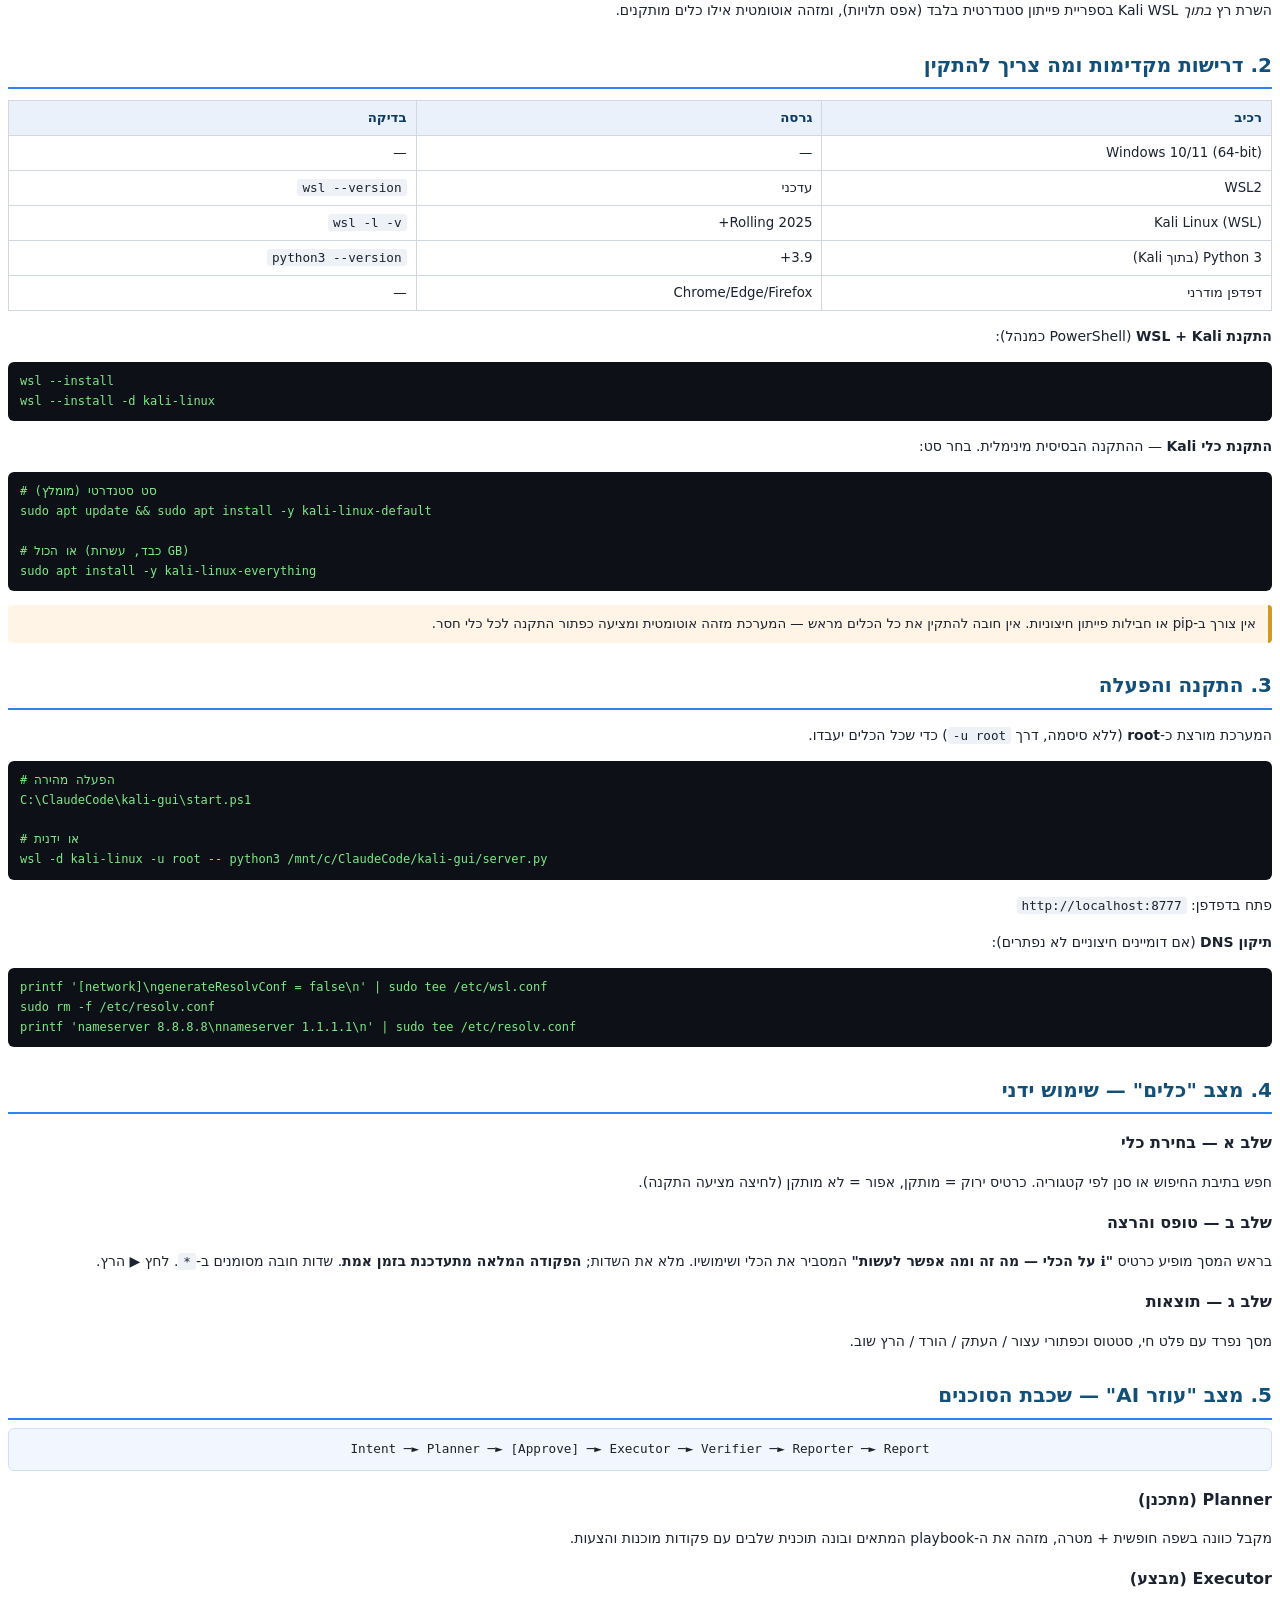
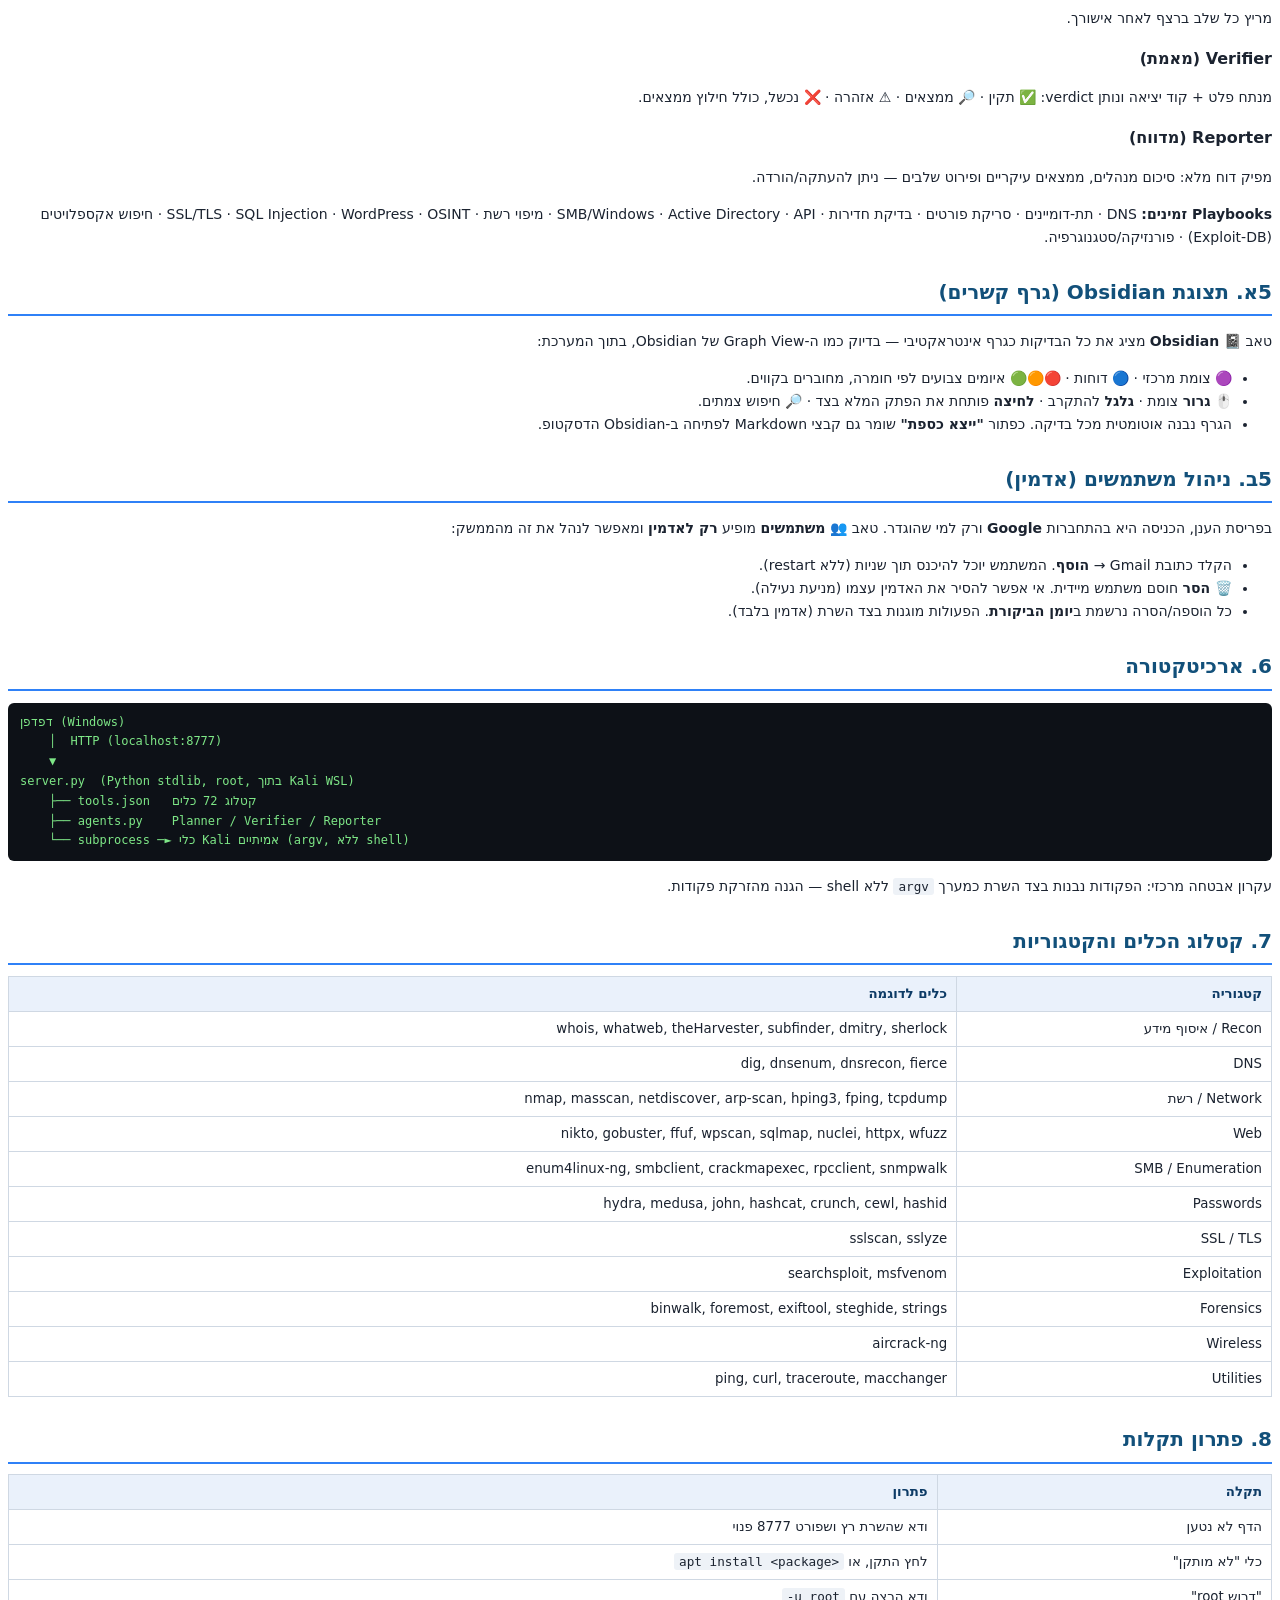
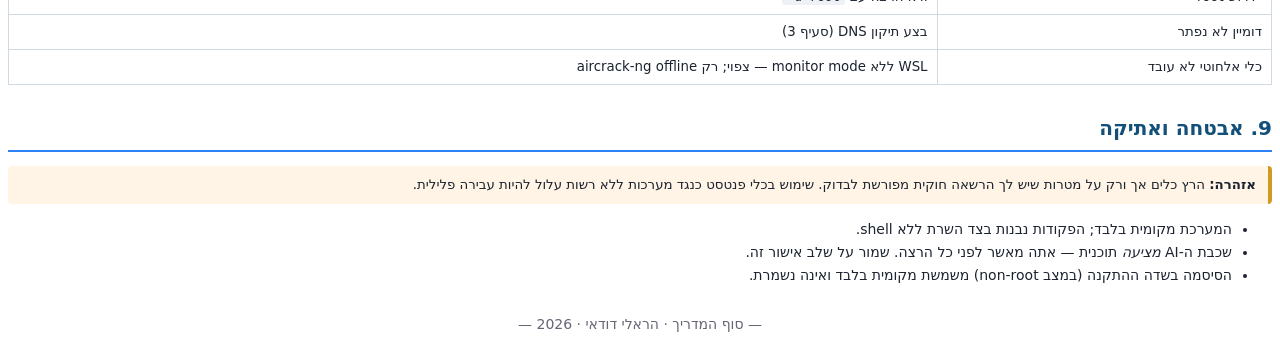
==== commit 4c419321: "Docs: update PRD/System/Guide to 72 tools, new playbooks, per-tool explanations; re-render PDFs Co-A" ====
--- a/docs/guide_print.html
+++ b/docs/guide_print.html
@@ -44,7 +44,7 @@
   <h1>Kali Tools GUI</h1>
   <div class="sub">ממשק גרפי ושכבת סוכני AI לכלי Kali Linux</div>
   <div>
-    <span class="badge">70 כלים</span>
+    <span class="badge">72 כלים</span>
     <span class="badge">11 קטגוריות</span>
     <span class="badge">4 סוכני AI</span>
     <span class="badge">WSL2 · Windows</span>
@@ -135,7 +135,8 @@
 <h3>שלב א — בחירת כלי</h3>
 <p>חפש בתיבת החיפוש או סנן לפי קטגוריה. כרטיס ירוק = מותקן, אפור = לא מותקן (לחיצה מציעה התקנה).</p>
 <h3>שלב ב — טופס והרצה</h3>
-<p>מלא את השדות; <strong>הפקודה המלאה מתעדכנת בזמן אמת</strong>. שדות חובה מסומנים ב‑<code>*</code>. לחץ ▶ הרץ.</p>
+<p>בראש המסך מופיע כרטיס <strong>"ℹ️ על הכלי — מה זה ומה אפשר לעשות"</strong> המסביר את הכלי ושימושיו.
+מלא את השדות; <strong>הפקודה המלאה מתעדכנת בזמן אמת</strong>. שדות חובה מסומנים ב‑<code>*</code>. לחץ ▶ הרץ.</p>
 <h3>שלב ג — תוצאות</h3>
 <p>מסך נפרד עם פלט חי, סטטוס וכפתורי עצור / העתק / הורד / הרץ שוב.</p>
 </div>
@@ -152,7 +153,7 @@
 <p>מנתח פלט + קוד יציאה ונותן verdict: ✅ תקין · 🔎 ממצאים · ⚠️ אזהרה · ❌ נכשל, כולל חילוץ ממצאים.</p>
 <h3>Reporter (מדווח)</h3>
 <p>מפיק דוח מלא: סיכום מנהלים, ממצאים עיקריים ופירוט שלבים — ניתן להעתקה/הורדה.</p>
-<p><strong>Playbooks זמינים:</strong> DNS · תת‑דומיינים · סריקת פורטים · בדיקת חדירות · SMB/Windows · Active Directory · API · מיפוי רשת · SSL/TLS · SQL Injection · WordPress · OSINT.</p>
+<p><strong>Playbooks זמינים:</strong> DNS · תת‑דומיינים · סריקת פורטים · בדיקת חדירות · SMB/Windows · Active Directory · API · מיפוי רשת · SSL/TLS · SQL Injection · WordPress · OSINT · חיפוש אקספלויטים (Exploit‑DB) · פורנזיקה/סטגנוגרפיה.</p>
 </div>
 
 <!-- 5b -->
@@ -185,7 +186,7 @@
     │  HTTP (localhost:8777)
     ▼
 server.py  (Python stdlib, root, בתוך Kali WSL)
-    ├── tools.json   קטלוג 70 כלים
+    ├── tools.json   קטלוג 72 כלים
     ├── agents.py    Planner / Verifier / Reporter
     └── subprocess ─► כלי Kali אמיתיים (argv, ללא shell)</pre>
 <p>עקרון אבטחה מרכזי: הפקודות נבנות בצד השרת כמערך <code>argv</code> ללא shell — הגנה מהזרקת פקודות.</p>
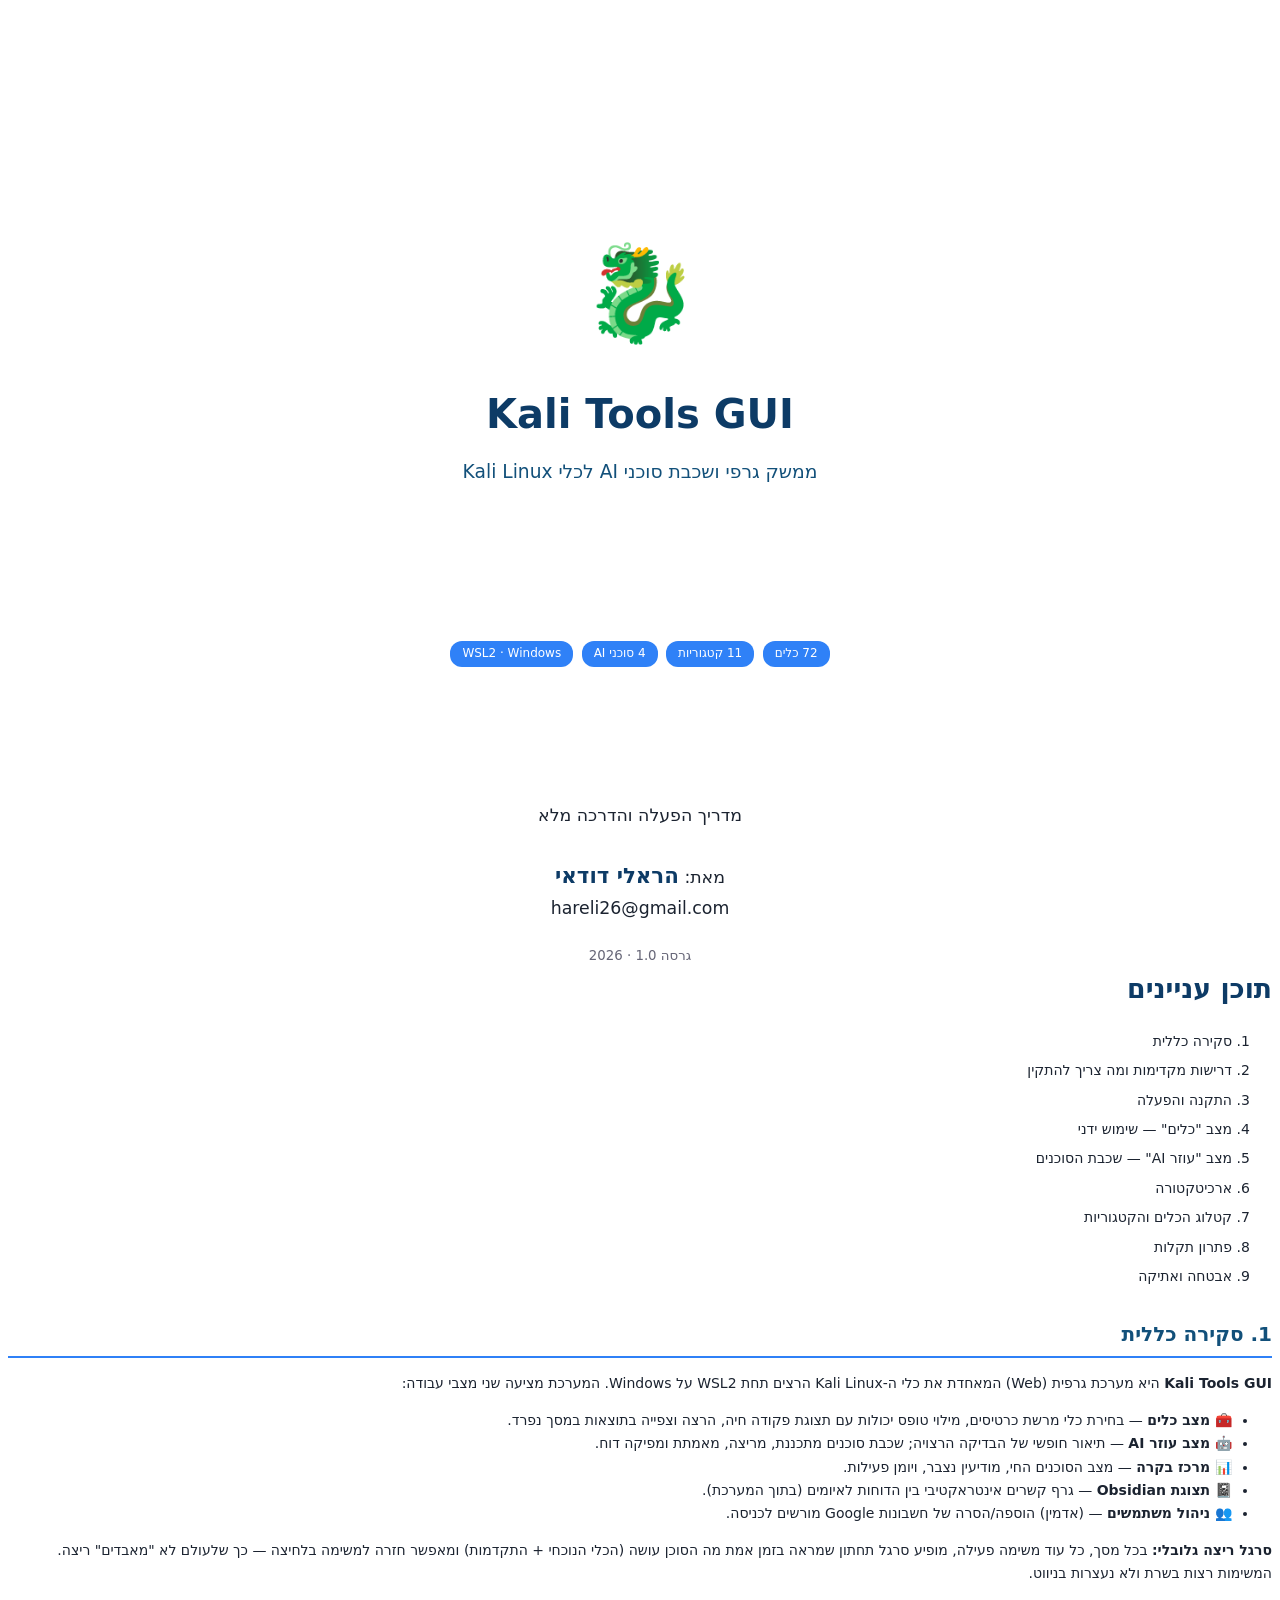
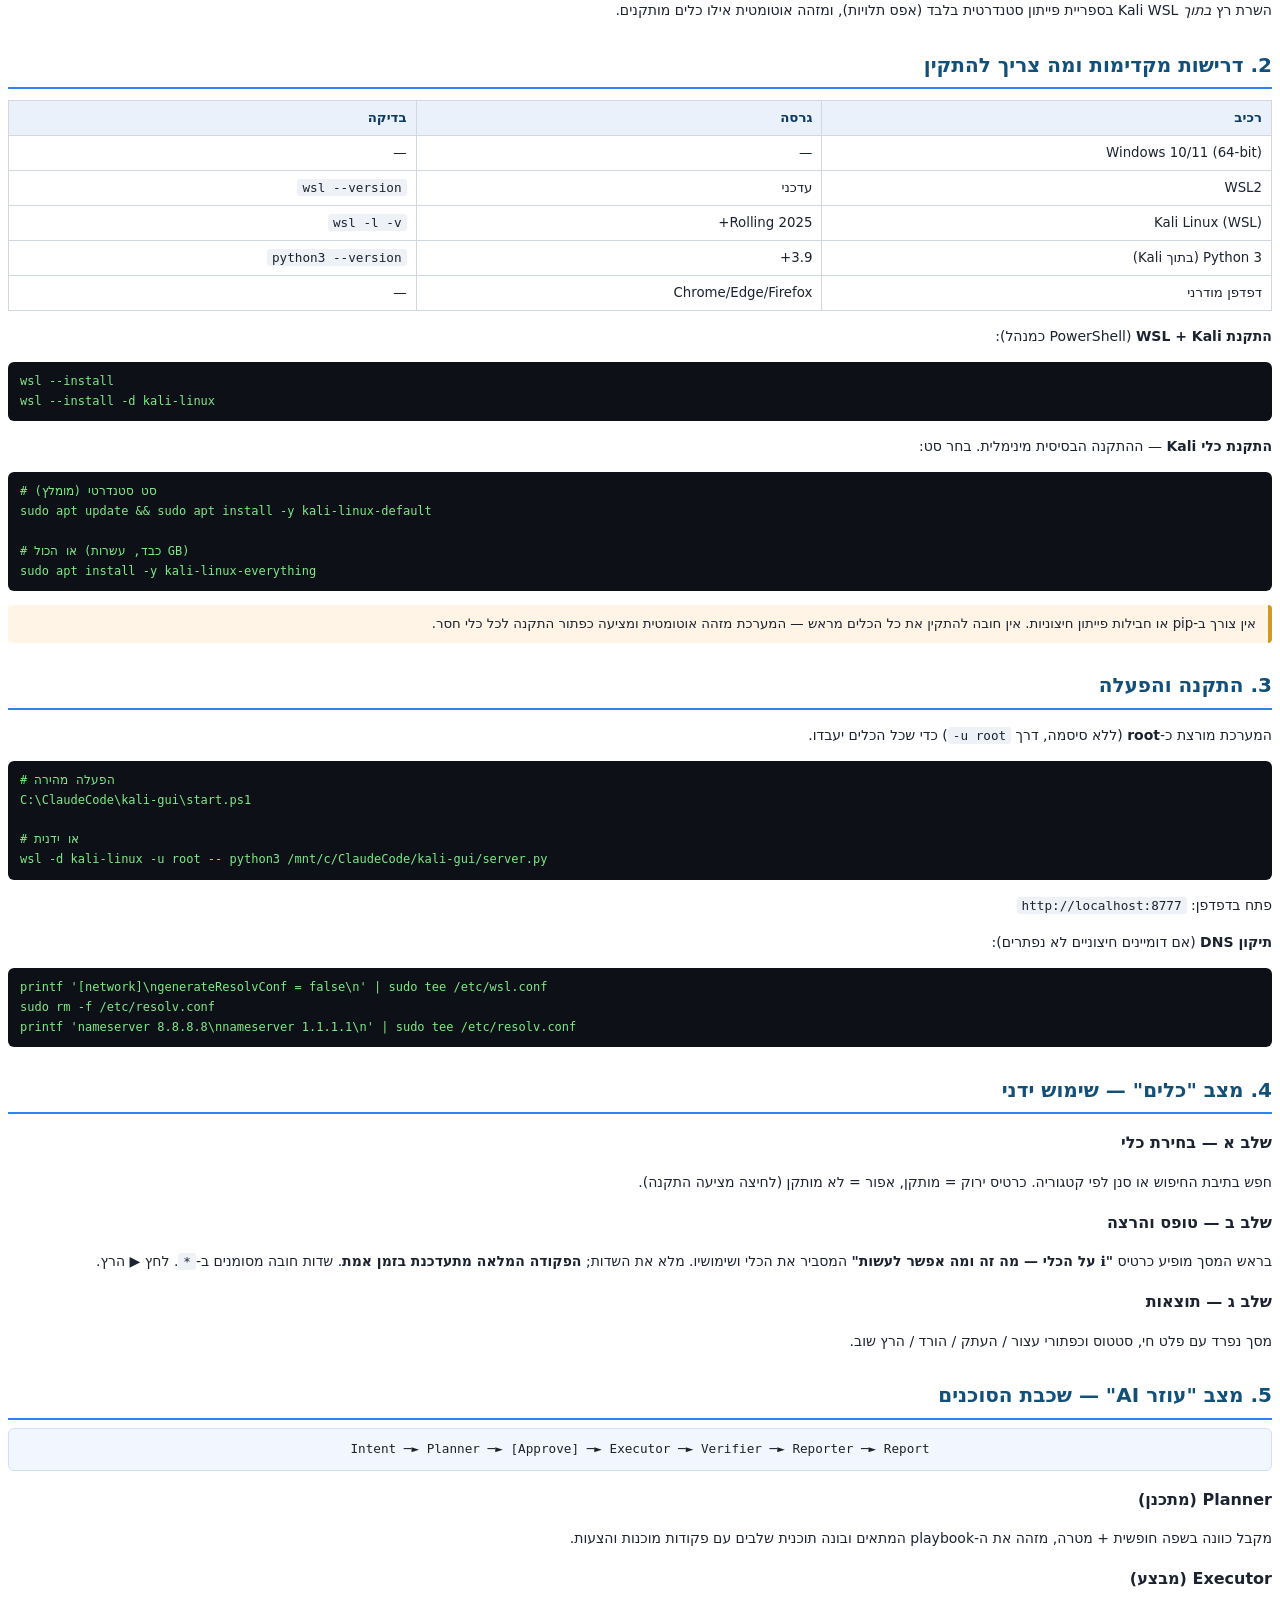
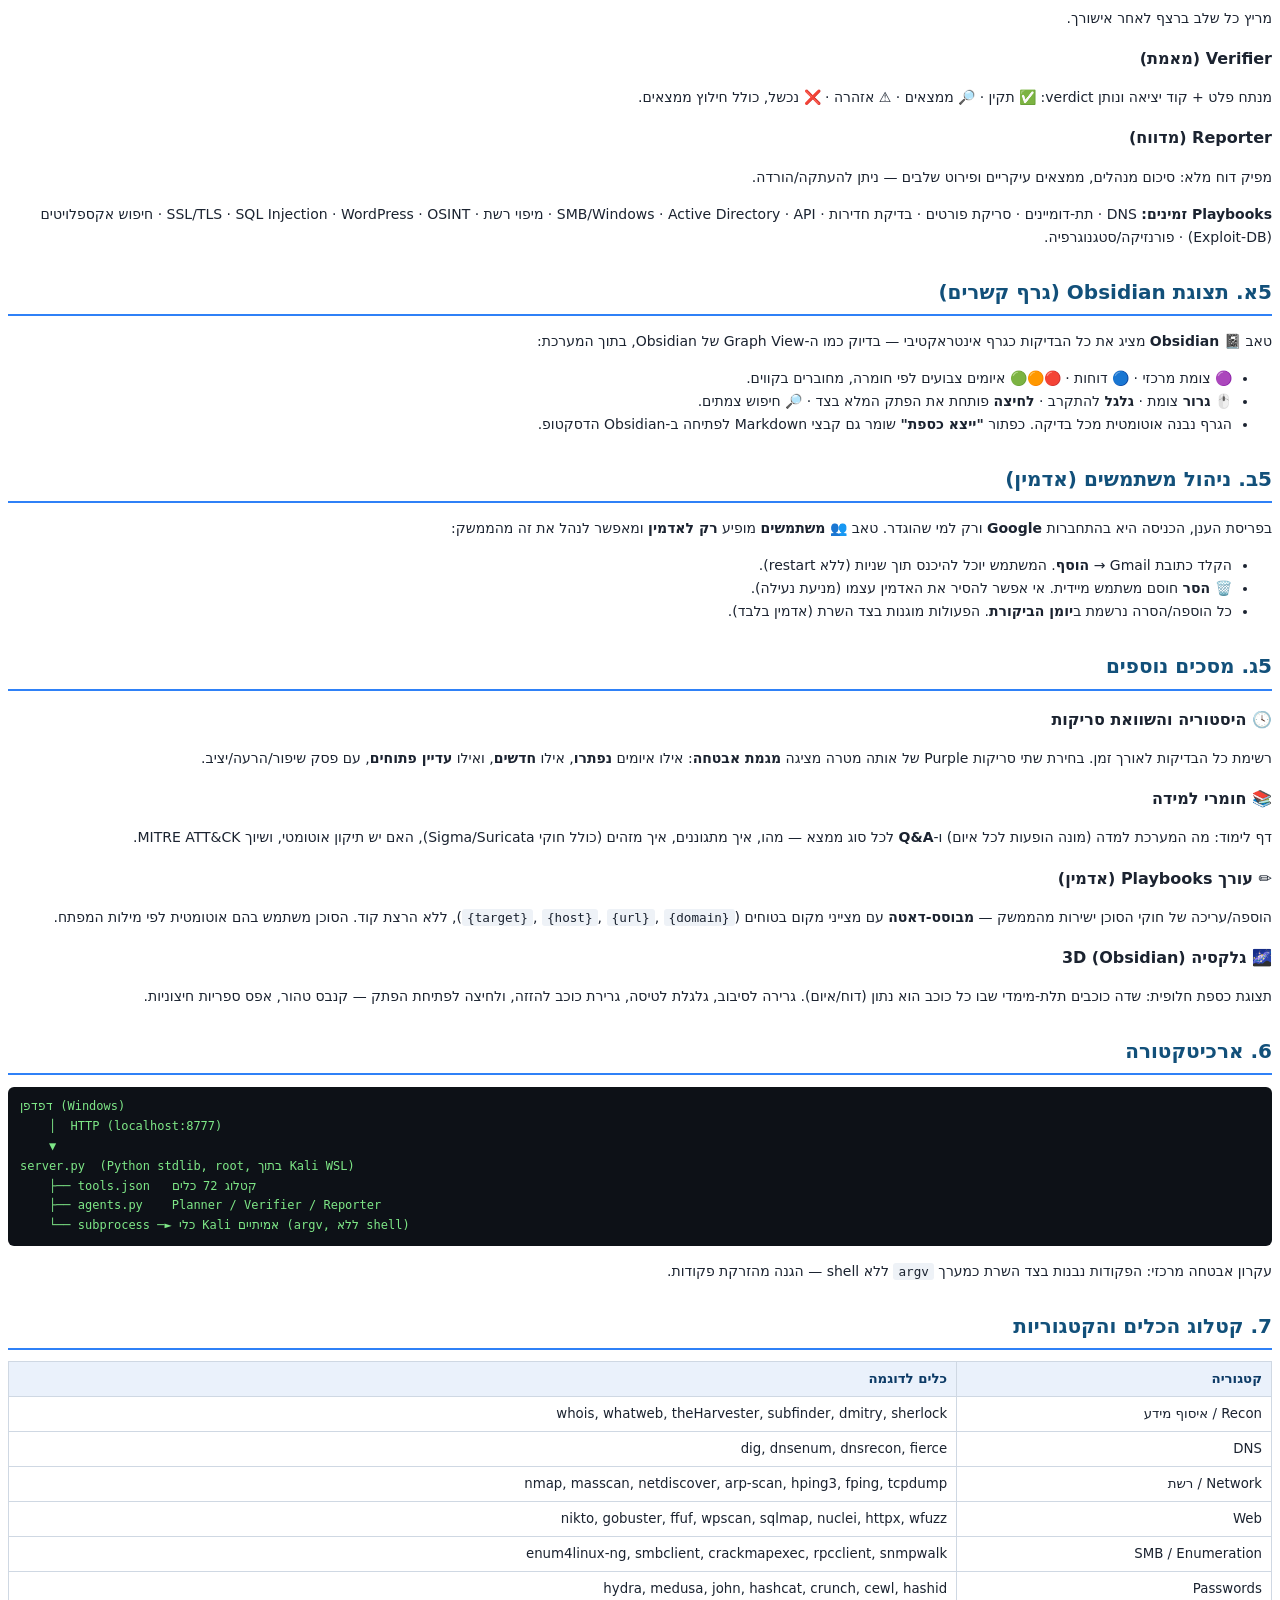
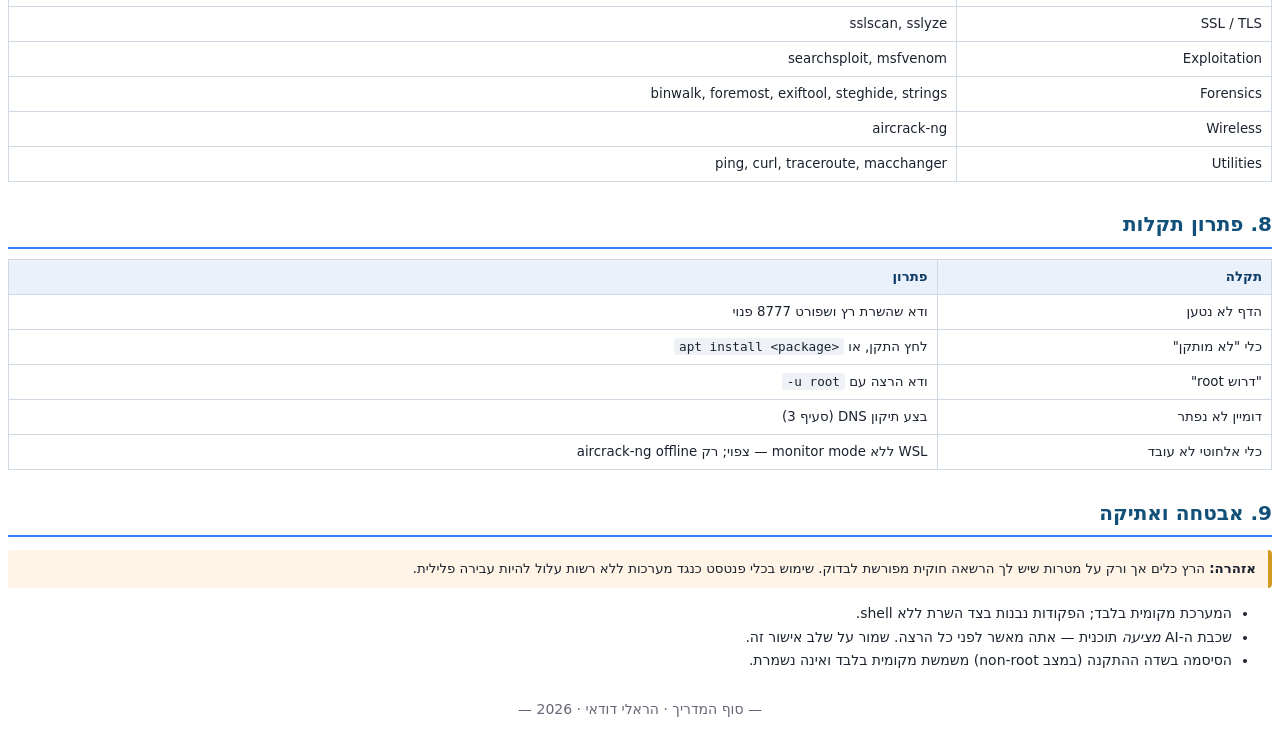
==== commit ac09a171: "Docs: update all course PDFs for the latest features (galaxy 3D, history/compare, learning page, pla" ====
--- a/docs/guide_print.html
+++ b/docs/guide_print.html
@@ -179,6 +179,23 @@
 </ul>
 </div>
 
+<!-- 5c -->
+<div class="section">
+<h2>5ג. מסכים נוספים</h2>
+<h3>🕓 היסטוריה והשוואת סריקות</h3>
+<p>רשימת כל הבדיקות לאורך זמן. בחירת שתי סריקות Purple של אותה מטרה מציגה <strong>מגמת אבטחה</strong>: אילו איומים
+<strong>נפתרו</strong>, אילו <strong>חדשים</strong>, ואילו <strong>עדיין פתוחים</strong>, עם פסק שיפור/הרעה/יציב.</p>
+<h3>📚 חומרי למידה</h3>
+<p>דף לימוד: מה המערכת למדה (מונה הופעות לכל איום) ו‑<strong>Q&A</strong> לכל סוג ממצא — מהו, איך מתגוננים, איך מזהים
+(כולל חוקי Sigma/Suricata), האם יש תיקון אוטומטי, ושיוך MITRE ATT&CK.</p>
+<h3>✏️ עורך Playbooks (אדמין)</h3>
+<p>הוספה/עריכה של חוקי הסוכן ישירות מהממשק — <strong>מבוסס‑דאטה</strong> עם מצייני מקום בטוחים
+(<code>{target}</code>, <code>{host}</code>, <code>{url}</code>, <code>{domain}</code>), ללא הרצת קוד. הסוכן משתמש בהם אוטומטית לפי מילות המפתח.</p>
+<h3>🌌 גלקסיה 3D (Obsidian)</h3>
+<p>תצוגת כספת חלופית: שדה כוכבים תלת‑מימדי שבו כל כוכב הוא נתון (דוח/איום). גרירה לסיבוב, גלגלת לטיסה, גרירת כוכב
+להזזה, ולחיצה לפתיחת הפתק — קנבס טהור, אפס ספריות חיצוניות.</p>
+</div>
+
 <!-- 6 -->
 <div class="section">
 <h2>6. ארכיטקטורה</h2>
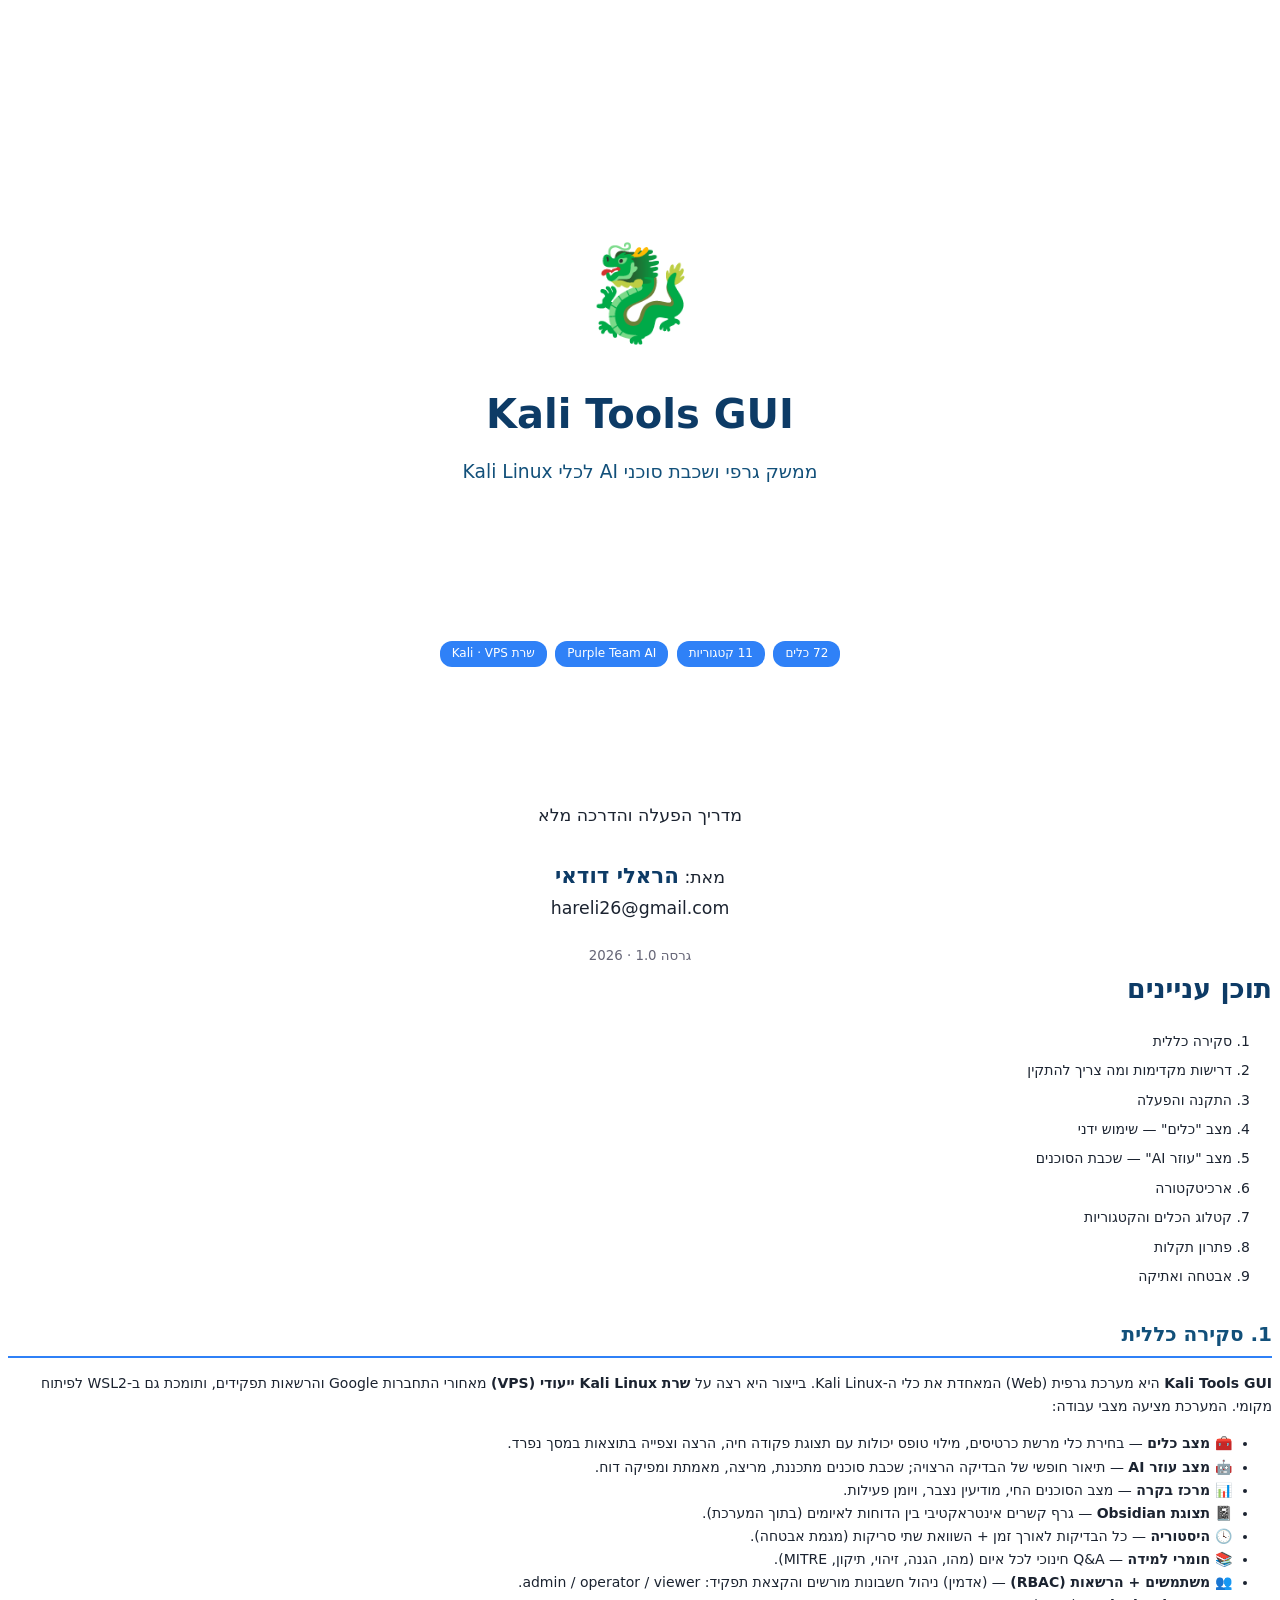
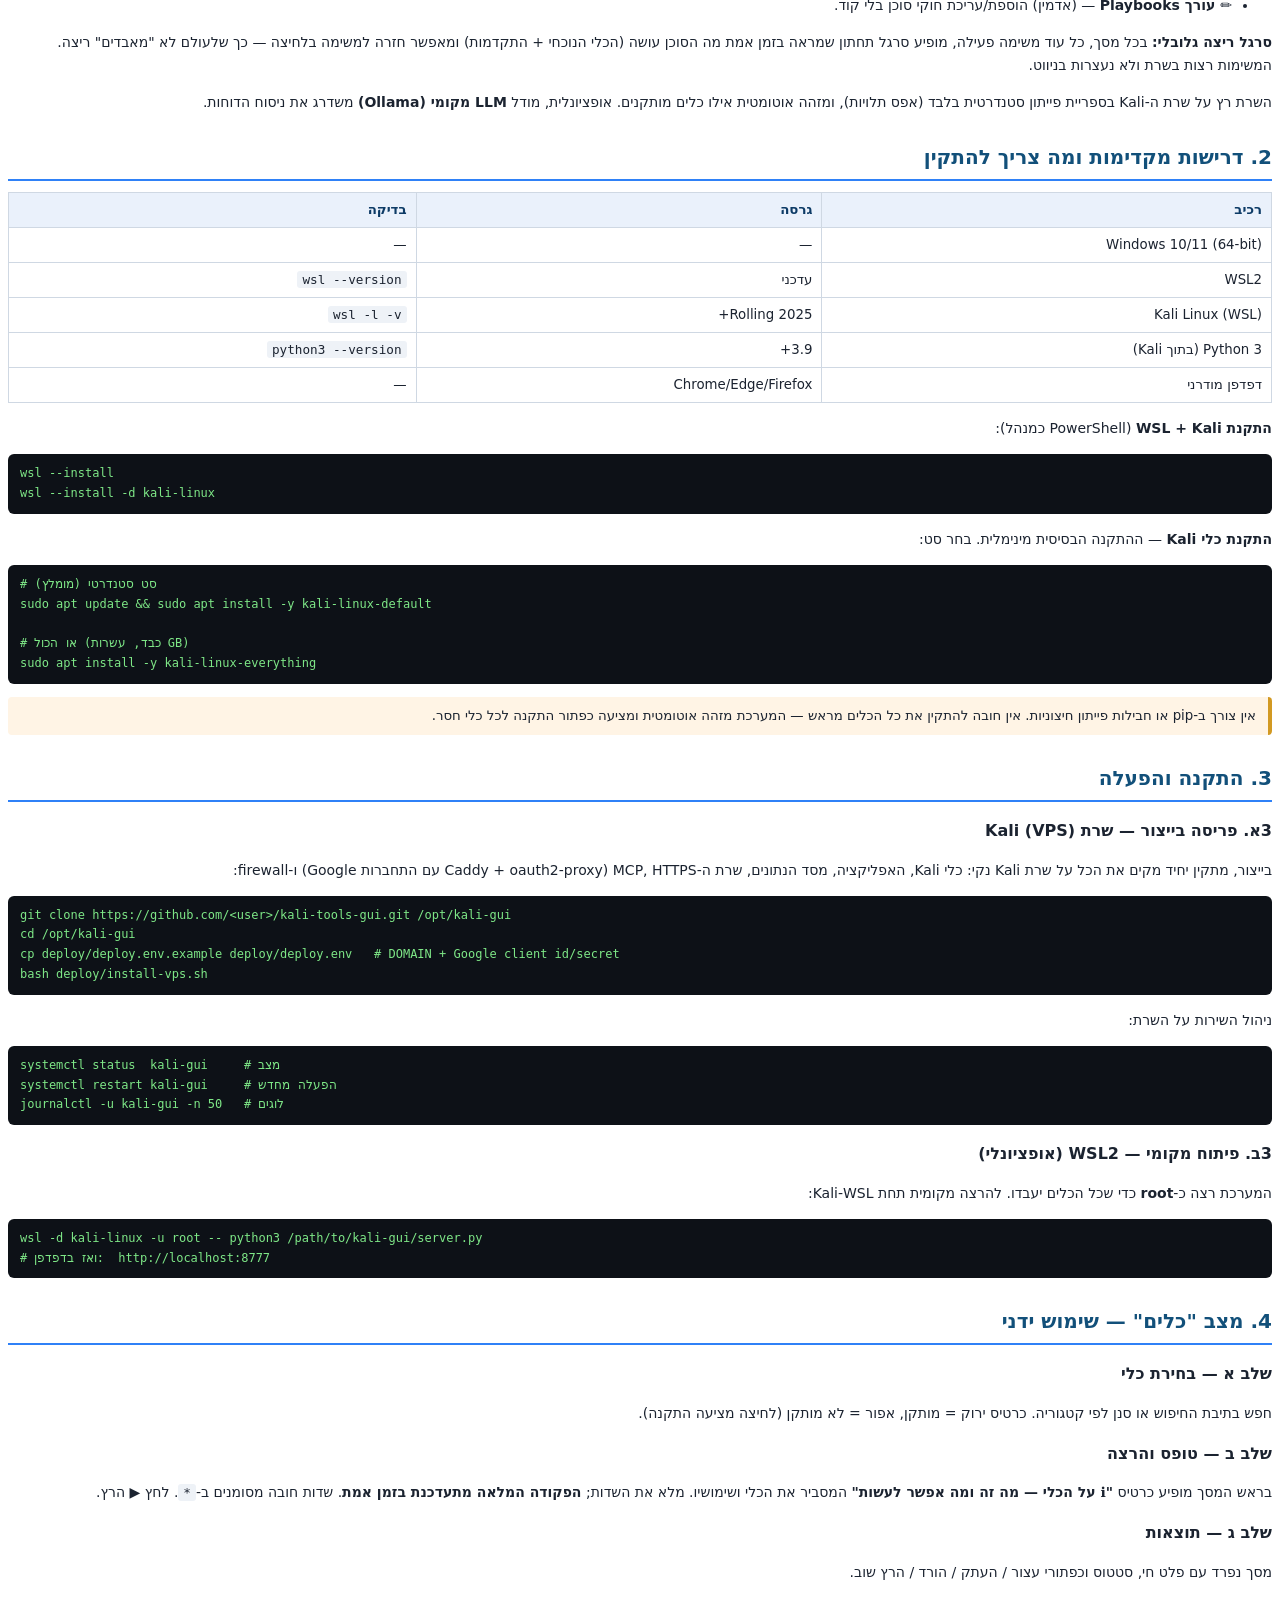
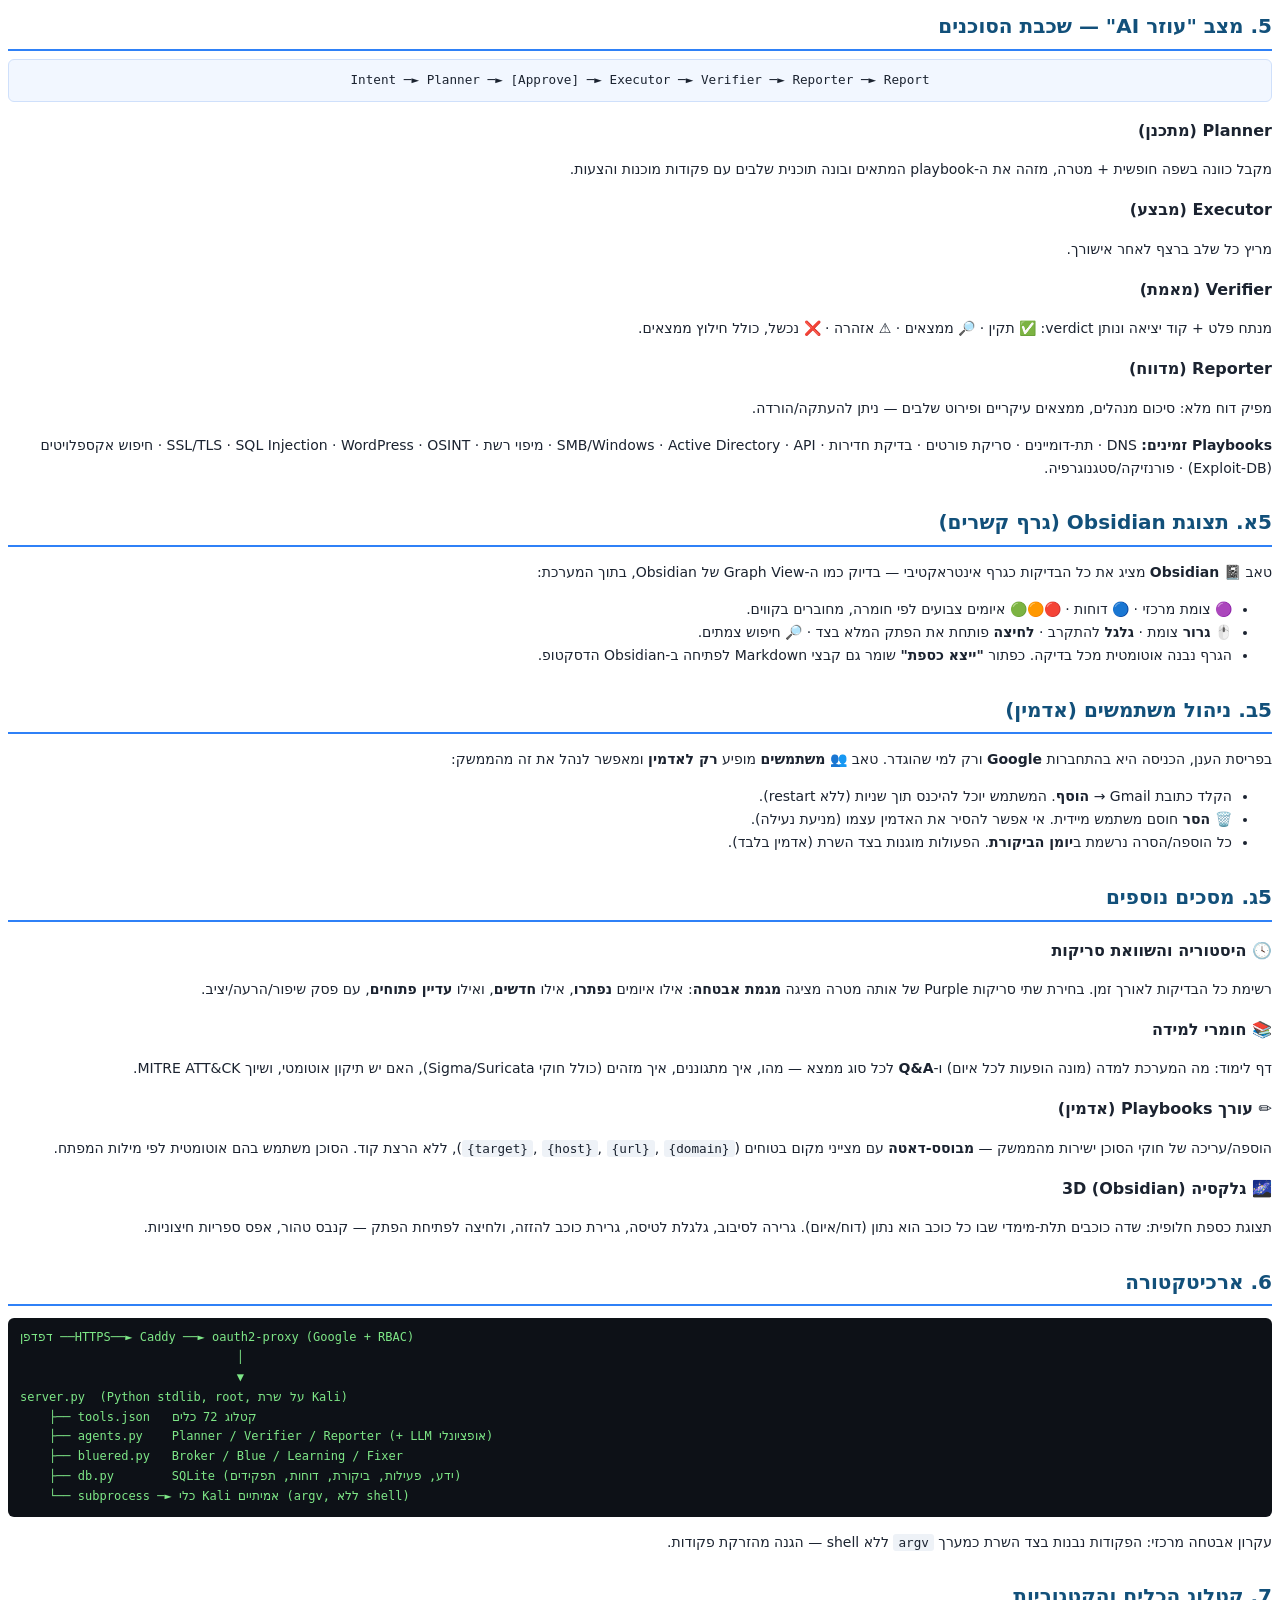
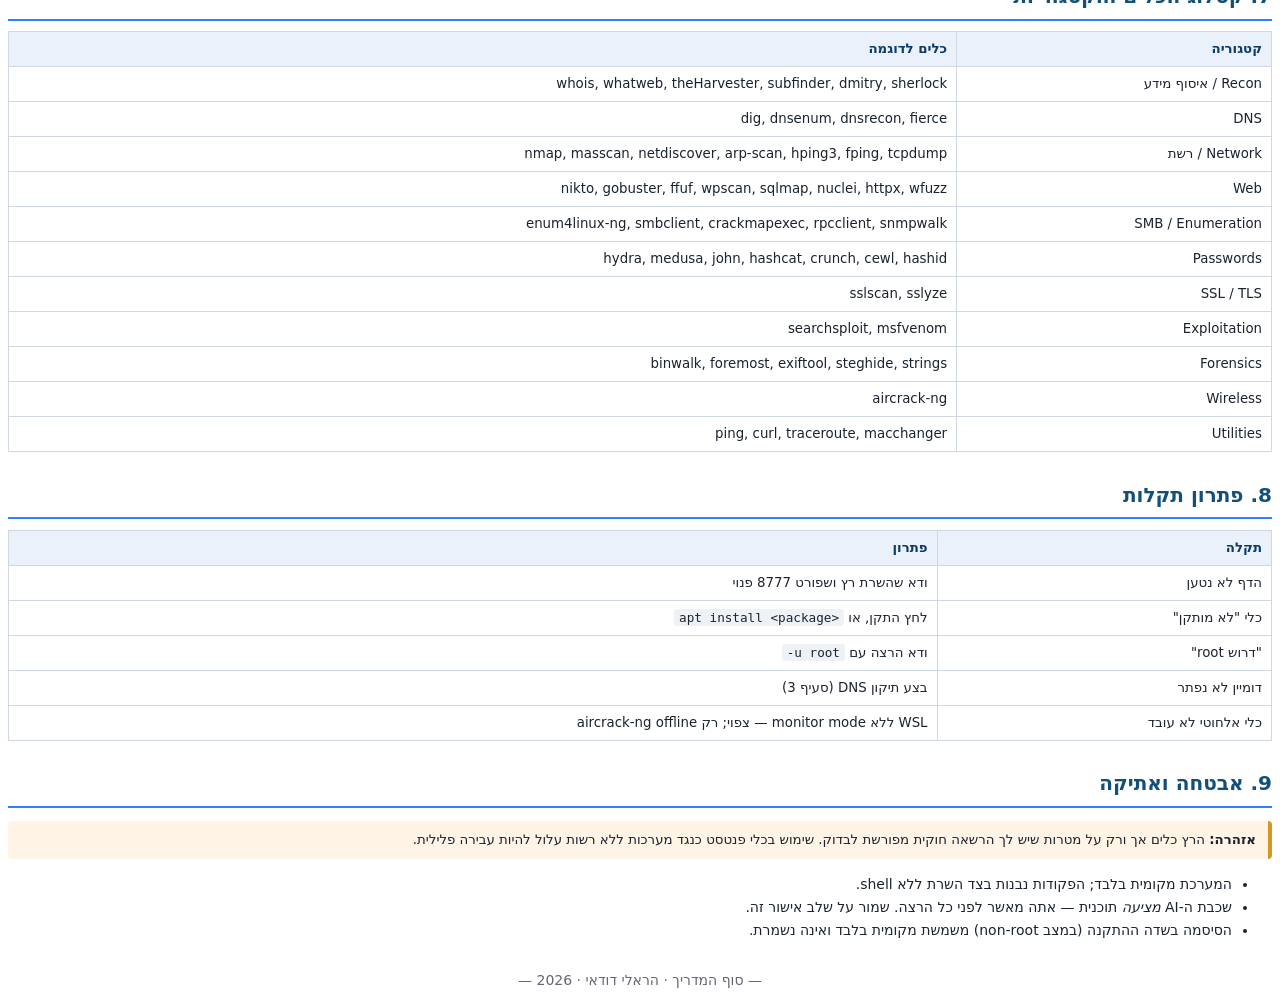
==== commit 0f1d0b57: "Docs: refresh all course PDFs for RBAC + LLM, and reframe deployment as a Kali server (VPS) instead " ====
--- a/docs/guide_print.html
+++ b/docs/guide_print.html
@@ -46,8 +46,8 @@
   <div>
     <span class="badge">72 כלים</span>
     <span class="badge">11 קטגוריות</span>
-    <span class="badge">4 סוכני AI</span>
-    <span class="badge">WSL2 · Windows</span>
+    <span class="badge">Purple Team AI</span>
+    <span class="badge">שרת Kali · VPS</span>
   </div>
   <div class="author" style="margin-top:35mm">
     מדריך הפעלה והדרכה מלא<br><br>
@@ -76,18 +76,23 @@
 <!-- 1 -->
 <div class="section">
 <h2>1. סקירה כללית</h2>
-<p><strong>Kali Tools GUI</strong> היא מערכת גרפית (Web) המאחדת את כלי ה‑Kali Linux הרצים תחת WSL2 על Windows.
-המערכת מציעה שני מצבי עבודה:</p>
+<p><strong>Kali Tools GUI</strong> היא מערכת גרפית (Web) המאחדת את כלי ה‑Kali Linux. בייצור היא רצה על
+<strong>שרת Kali Linux ייעודי (VPS)</strong> מאחורי התחברות Google והרשאות תפקידים, ותומכת גם ב‑WSL2 לפיתוח מקומי.
+המערכת מציעה מצבי עבודה:</p>
 <ul>
   <li><strong>🧰 מצב כלים</strong> — בחירת כלי מרשת כרטיסים, מילוי טופס יכולות עם תצוגת פקודה חיה, הרצה וצפייה בתוצאות במסך נפרד.</li>
   <li><strong>🤖 מצב עוזר AI</strong> — תיאור חופשי של הבדיקה הרצויה; שכבת סוכנים מתכננת, מריצה, מאמתת ומפיקה דוח.</li>
   <li><strong>📊 מרכז בקרה</strong> — מצב הסוכנים החי, מודיעין נצבר, ויומן פעילות.</li>
   <li><strong>📓 תצוגת Obsidian</strong> — גרף קשרים אינטראקטיבי בין הדוחות לאיומים (בתוך המערכת).</li>
-  <li><strong>👥 ניהול משתמשים</strong> — (אדמין) הוספה/הסרה של חשבונות Google מורשים לכניסה.</li>
+  <li><strong>🕓 היסטוריה</strong> — כל הבדיקות לאורך זמן + השוואת שתי סריקות (מגמת אבטחה).</li>
+  <li><strong>📚 חומרי למידה</strong> — Q&A חינוכי לכל איום (מהו, הגנה, זיהוי, תיקון, MITRE).</li>
+  <li><strong>👥 משתמשים + הרשאות (RBAC)</strong> — (אדמין) ניהול חשבונות מורשים והקצאת תפקיד: admin / operator / viewer.</li>
+  <li><strong>✏️ עורך Playbooks</strong> — (אדמין) הוספת/עריכת חוקי סוכן בלי קוד.</li>
 </ul>
 <p><strong>סרגל ריצה גלובלי:</strong> בכל מסך, כל עוד משימה פעילה, מופיע סרגל תחתון שמראה בזמן אמת מה הסוכן עושה
 (הכלי הנוכחי + התקדמות) ומאפשר חזרה למשימה בלחיצה — כך שלעולם לא "מאבדים" ריצה. המשימות רצות בשרת ולא נעצרות בניווט.</p>
-<p>השרת רץ <em>בתוך</em> Kali WSL בספריית פייתון סטנדרטית בלבד (אפס תלויות), ומזהה אוטומטית אילו כלים מותקנים.</p>
+<p>השרת רץ על שרת ה‑Kali בספריית פייתון סטנדרטית בלבד (אפס תלויות), ומזהה אוטומטית אילו כלים מותקנים.
+אופציונלית, מודל <strong>LLM מקומי (Ollama)</strong> משדרג את ניסוח הדוחות.</p>
 </div>
 
 <!-- 2 -->
@@ -116,17 +121,21 @@
 <!-- 3 -->
 <div class="section">
 <h2>3. התקנה והפעלה</h2>
-<p>המערכת מורצת כ‑<strong>root</strong> (ללא סיסמה, דרך <code>-u root</code>) כדי שכל הכלים יעבדו.</p>
-<pre># הפעלה מהירה
-C:\ClaudeCode\kali-gui\start.ps1
-
-# או ידנית
-wsl -d kali-linux -u root -- python3 /mnt/c/ClaudeCode/kali-gui/server.py</pre>
-<p>פתח בדפדפן: <code>http://localhost:8777</code></p>
-<p><strong>תיקון DNS</strong> (אם דומיינים חיצוניים לא נפתרים):</p>
-<pre>printf '[network]\ngenerateResolvConf = false\n' | sudo tee /etc/wsl.conf
-sudo rm -f /etc/resolv.conf
-printf 'nameserver 8.8.8.8\nnameserver 1.1.1.1\n' | sudo tee /etc/resolv.conf</pre>
+<h3>3א. פריסה בייצור — שרת Kali (VPS)</h3>
+<p>בייצור, מתקין יחיד מקים את הכל על שרת Kali נקי: כלי Kali, האפליקציה, מסד הנתונים, שרת ה‑MCP,
+HTTPS (Caddy + oauth2‑proxy עם התחברות Google) ו‑firewall:</p>
+<pre>git clone https://github.com/&lt;user&gt;/kali-tools-gui.git /opt/kali-gui
+cd /opt/kali-gui
+cp deploy/deploy.env.example deploy/deploy.env   # DOMAIN + Google client id/secret
+bash deploy/install-vps.sh</pre>
+<p>ניהול השירות על השרת:</p>
+<pre>systemctl status  kali-gui     # מצב
+systemctl restart kali-gui     # הפעלה מחדש
+journalctl -u kali-gui -n 50   # לוגים</pre>
+<h3>3ב. פיתוח מקומי — WSL2 (אופציונלי)</h3>
+<p>המערכת רצה כ‑<strong>root</strong> כדי שכל הכלים יעבדו. להרצה מקומית תחת Kali‑WSL:</p>
+<pre>wsl -d kali-linux -u root -- python3 /path/to/kali-gui/server.py
+# ואז בדפדפן:  http://localhost:8777</pre>
 </div>
 
 <!-- 4 -->
@@ -199,12 +208,14 @@
 <!-- 6 -->
 <div class="section">
 <h2>6. ארכיטקטורה</h2>
-<pre>דפדפן (Windows)
-    │  HTTP (localhost:8777)
-    ▼
-server.py  (Python stdlib, root, בתוך Kali WSL)
+<pre>דפדפן ──HTTPS──► Caddy ──► oauth2-proxy (Google + RBAC)
+                              │
+                              ▼
+server.py  (Python stdlib, root, על שרת Kali)
     ├── tools.json   קטלוג 72 כלים
-    ├── agents.py    Planner / Verifier / Reporter
+    ├── agents.py    Planner / Verifier / Reporter (+ LLM אופציונלי)
+    ├── bluered.py   Broker / Blue / Learning / Fixer
+    ├── db.py        SQLite (ידע, פעילות, ביקורת, דוחות, תפקידים)
     └── subprocess ─► כלי Kali אמיתיים (argv, ללא shell)</pre>
 <p>עקרון אבטחה מרכזי: הפקודות נבנות בצד השרת כמערך <code>argv</code> ללא shell — הגנה מהזרקת פקודות.</p>
 </div>
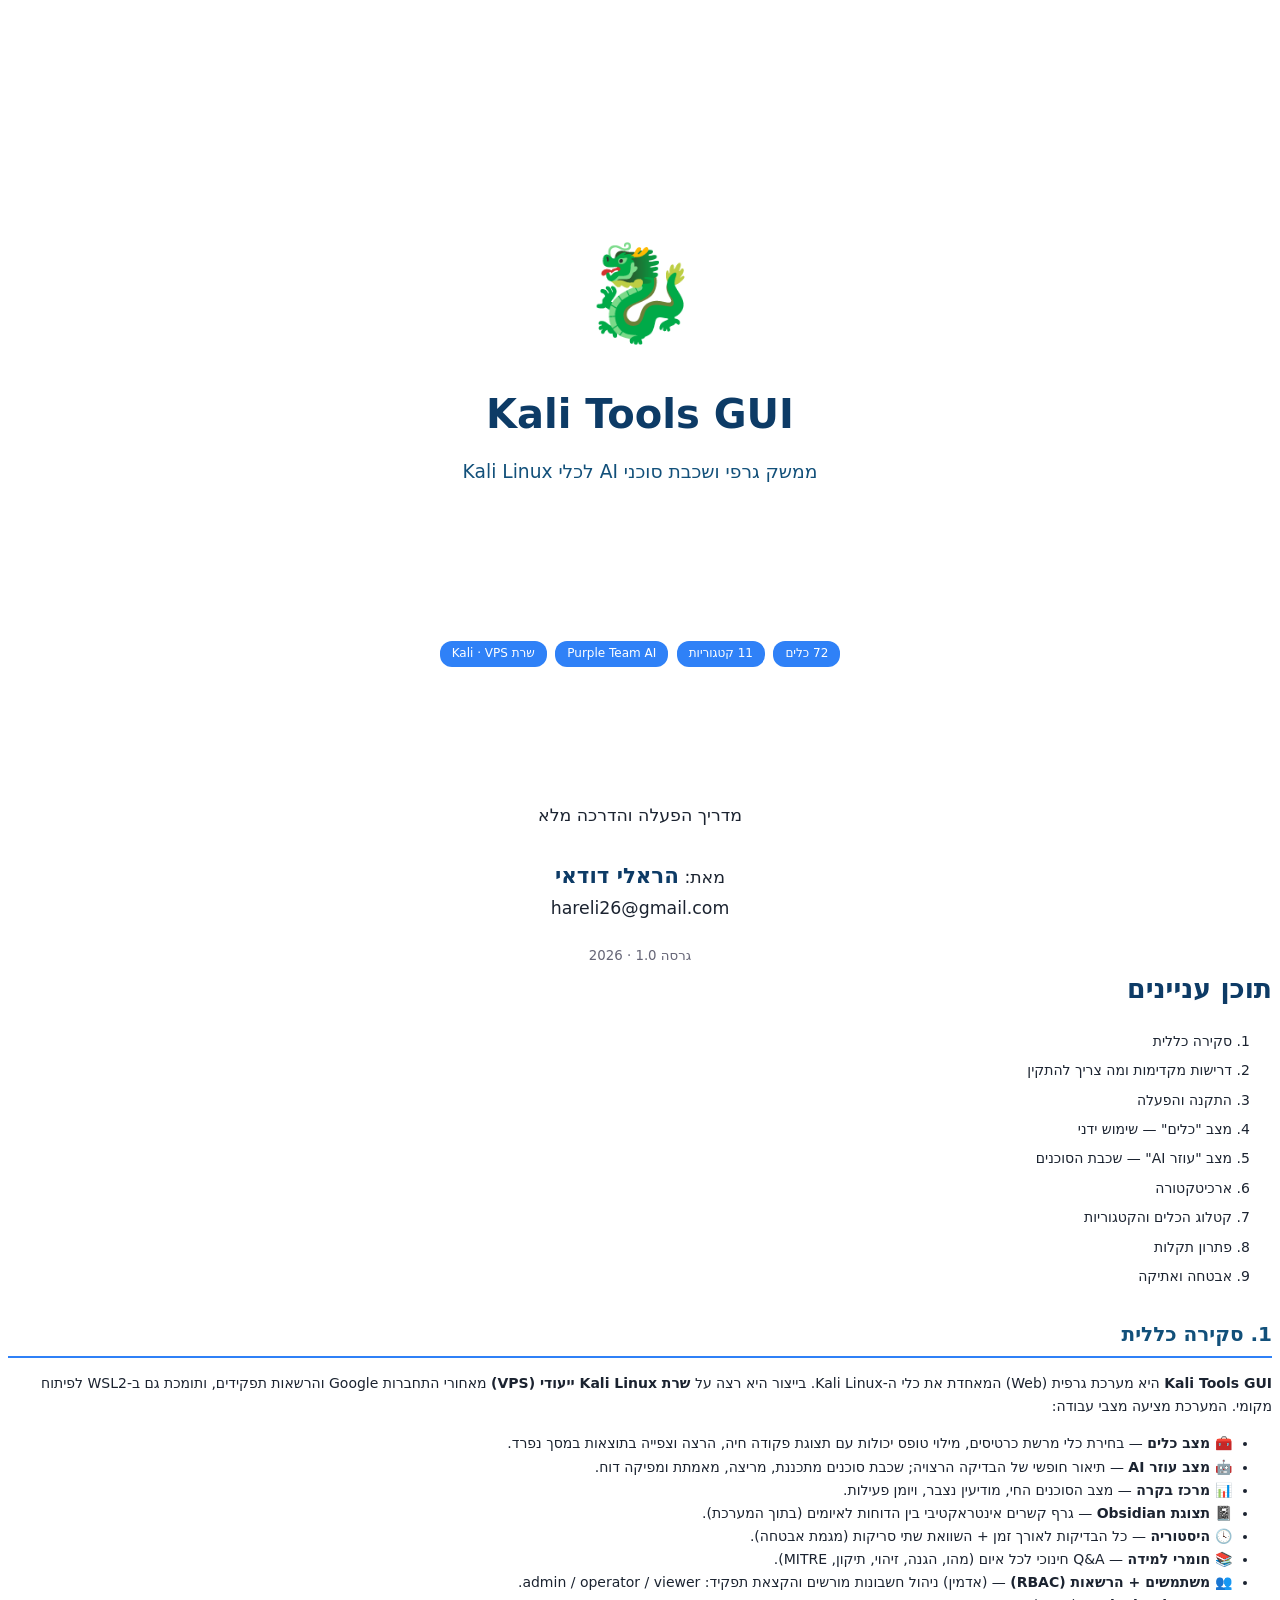
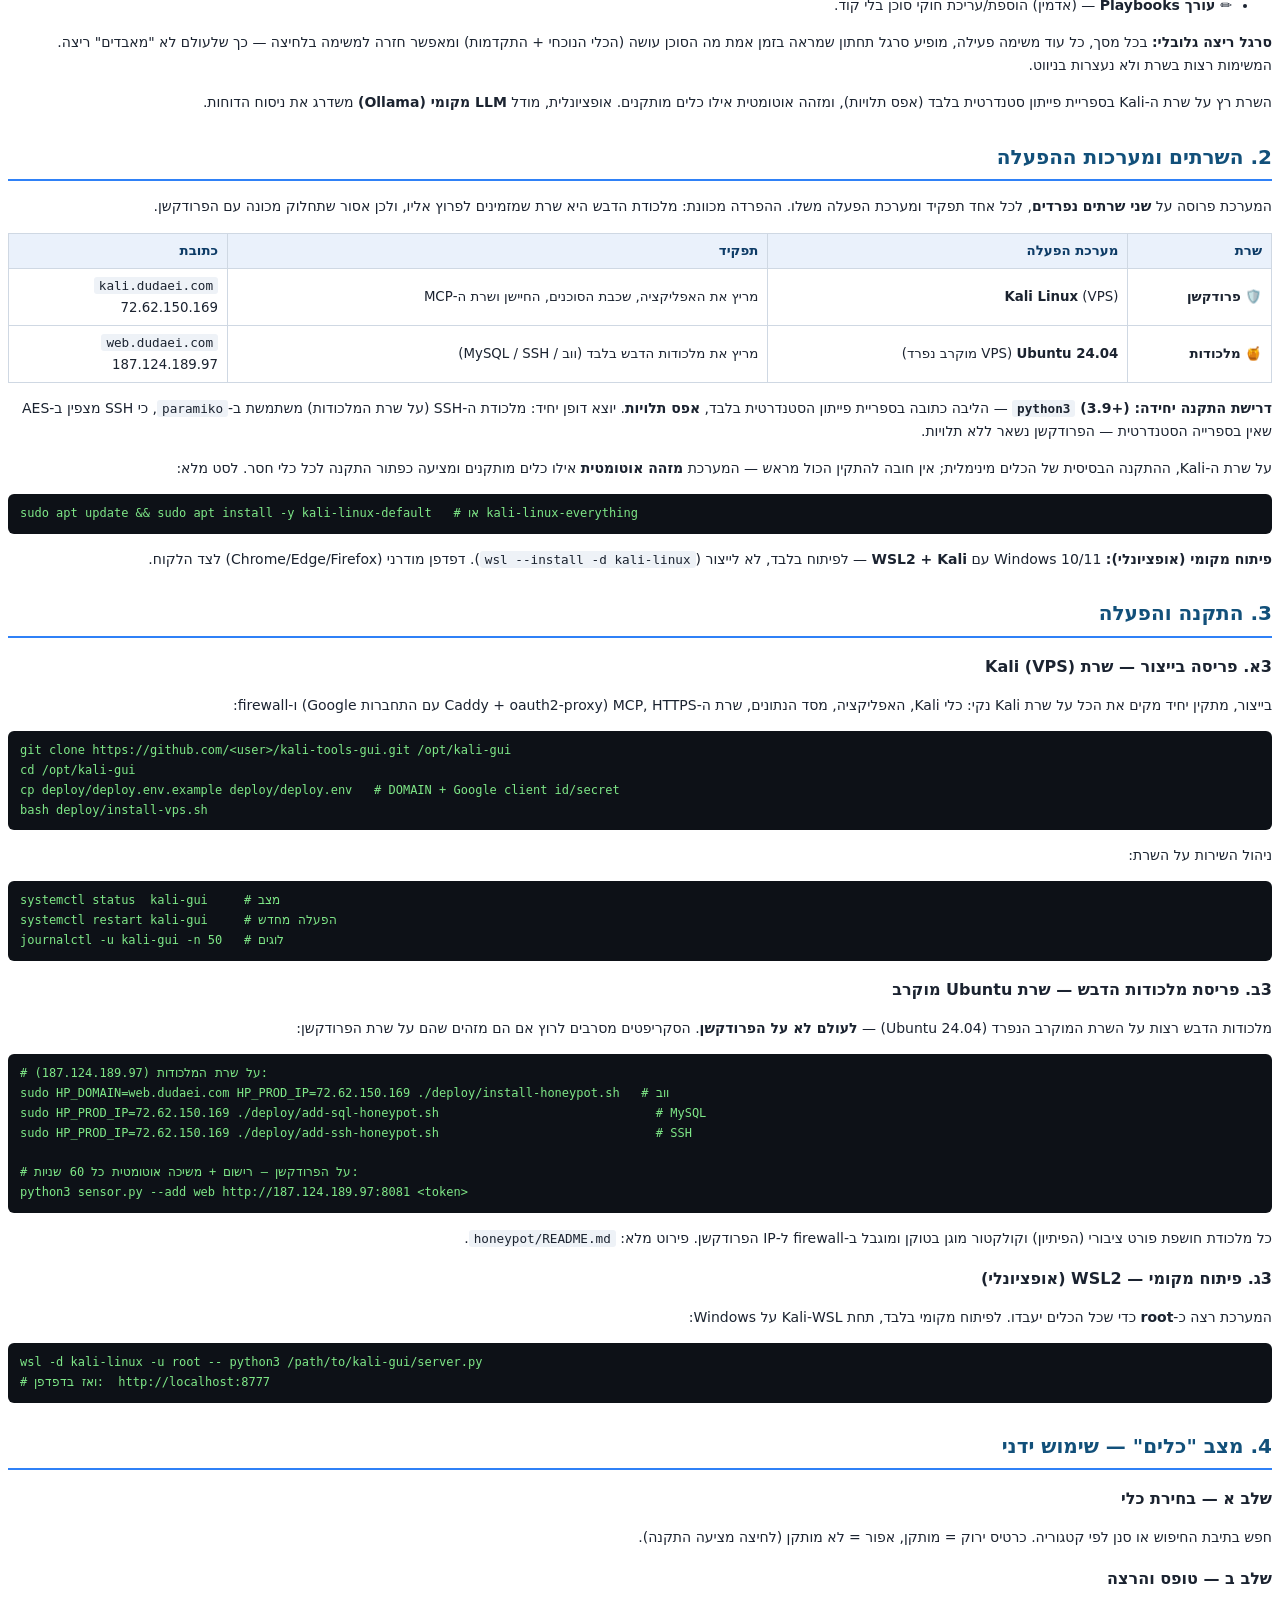
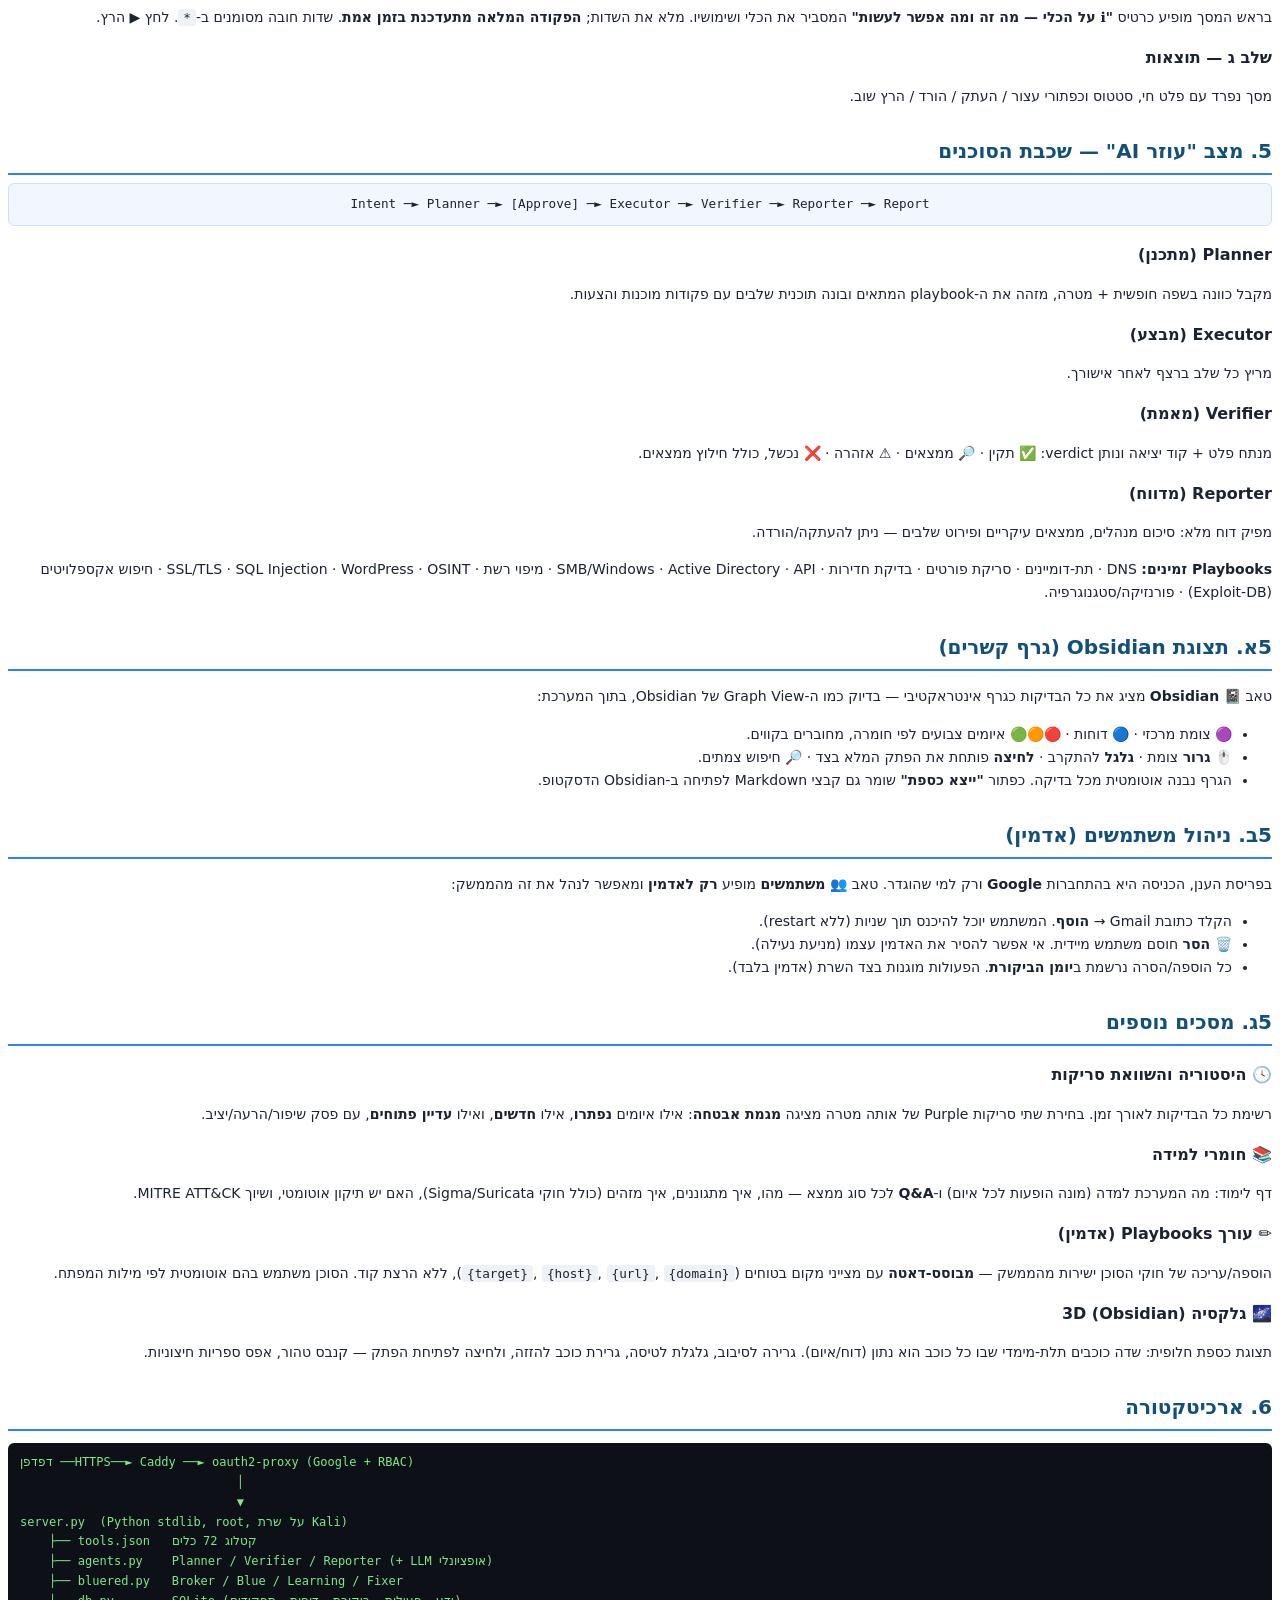
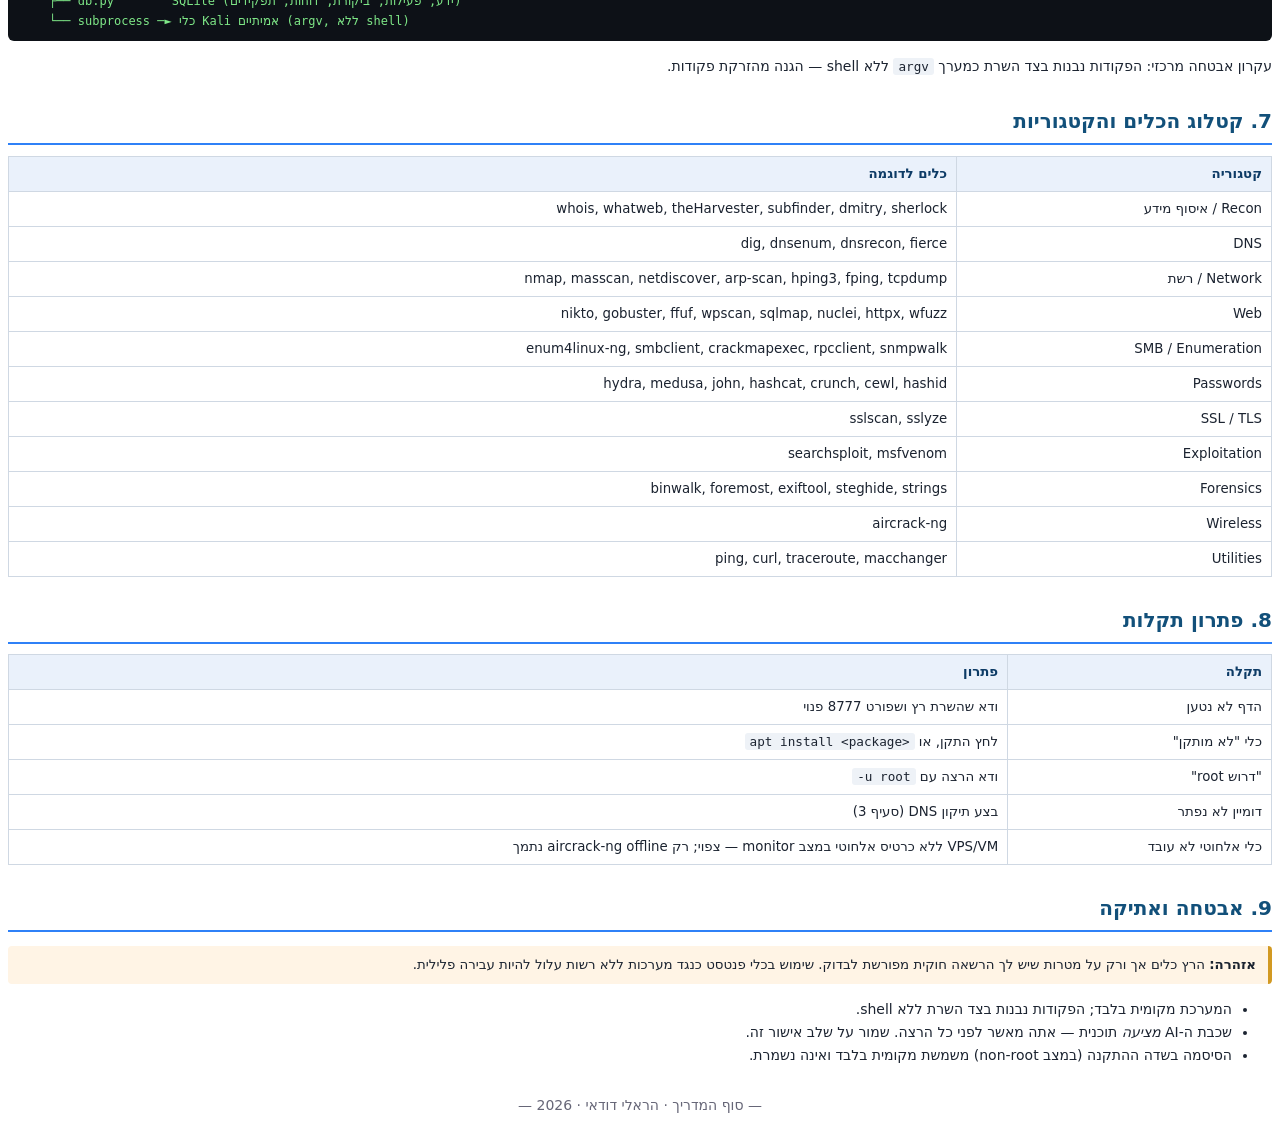
==== commit 72b88540: "docs: clarify per-server OS + de-WSL the installation instructions Per the pre-submission cleanup: t" ====
--- a/docs/guide_print.html
+++ b/docs/guide_print.html
@@ -97,25 +97,26 @@
 
 <!-- 2 -->
 <div class="section">
-<h2>2. דרישות מקדימות ומה צריך להתקין</h2>
+<h2>2. השרתים ומערכות ההפעלה</h2>
+<p>המערכת פרוסה על <strong>שני שרתים נפרדים</strong>, לכל אחד תפקיד ומערכת הפעלה משלו. ההפרדה מכוונת:
+מלכודת הדבש היא שרת שמזמינים לפרוץ אליו, ולכן אסור שתחלוק מכונה עם הפרודקשן.</p>
 <table>
-  <tr><th>רכיב</th><th>גרסה</th><th>בדיקה</th></tr>
-  <tr><td>Windows 10/11 (64‑bit)</td><td>—</td><td>—</td></tr>
-  <tr><td>WSL2</td><td>עדכני</td><td><code>wsl --version</code></td></tr>
-  <tr><td>Kali Linux (WSL)</td><td>Rolling 2025+</td><td><code>wsl -l -v</code></td></tr>
-  <tr><td>Python 3 (בתוך Kali)</td><td>3.9+</td><td><code>python3 --version</code></td></tr>
-  <tr><td>דפדפן מודרני</td><td>Chrome/Edge/Firefox</td><td>—</td></tr>
+  <tr><th>שרת</th><th>מערכת הפעלה</th><th>תפקיד</th><th>כתובת</th></tr>
+  <tr><td>🛡️ <strong>פרודקשן</strong></td><td><strong>Kali Linux</strong> (VPS)</td>
+      <td>מריץ את האפליקציה, שכבת הסוכנים, החיישן ושרת ה‑MCP</td>
+      <td><code>kali.dudaei.com</code><br>72.62.150.169</td></tr>
+  <tr><td>🍯 <strong>מלכודות</strong></td><td><strong>Ubuntu 24.04</strong> (VPS מוקרב נפרד)</td>
+      <td>מריץ את מלכודות הדבש בלבד (ווב / MySQL / SSH)</td>
+      <td><code>web.dudaei.com</code><br>187.124.189.97</td></tr>
 </table>
-<p><strong>התקנת WSL + Kali</strong> (PowerShell כמנהל):</p>
-<pre>wsl --install
-wsl --install -d kali-linux</pre>
-<p><strong>התקנת כלי Kali</strong> — ההתקנה הבסיסית מינימלית. בחר סט:</p>
-<pre># סט סטנדרטי (מומלץ)
-sudo apt update &amp;&amp; sudo apt install -y kali-linux-default
-
-# או הכול (כבד, עשרות GB)
-sudo apt install -y kali-linux-everything</pre>
-<div class="warn">אין צורך ב‑pip או חבילות פייתון חיצוניות. אין חובה להתקין את כל הכלים מראש — המערכת מזהה אוטומטית ומציעה כפתור התקנה לכל כלי חסר.</div>
+<p><strong>דרישת התקנה יחידה: <code>python3</code> (3.9+)</strong> — הליבה כתובה בספריית פייתון הסטנדרטית בלבד,
+<strong>אפס תלויות</strong>. יוצא דופן יחיד: מלכודת ה‑SSH (על שרת המלכודות) משתמשת ב‑<code>paramiko</code>, כי SSH
+מצפין ב‑AES שאין בספרייה הסטנדרטית — הפרודקשן נשאר ללא תלויות.</p>
+<p>על שרת ה‑Kali, ההתקנה הבסיסית של הכלים מינימלית; אין חובה להתקין הכול מראש — המערכת <strong>מזהה
+אוטומטית</strong> אילו כלים מותקנים ומציעה כפתור התקנה לכל כלי חסר. לסט מלא:</p>
+<pre>sudo apt update &amp;&amp; sudo apt install -y kali-linux-default   # או kali-linux-everything</pre>
+<p><strong>פיתוח מקומי (אופציונלי):</strong> Windows 10/11 עם <strong>WSL2 + Kali</strong> — לפיתוח בלבד, לא לייצור
+(<code>wsl --install -d kali-linux</code>). דפדפן מודרני (Chrome/Edge/Firefox) לצד הלקוח.</p>
 </div>
 
 <!-- 3 -->
@@ -132,8 +133,20 @@
 <pre>systemctl status  kali-gui     # מצב
 systemctl restart kali-gui     # הפעלה מחדש
 journalctl -u kali-gui -n 50   # לוגים</pre>
-<h3>3ב. פיתוח מקומי — WSL2 (אופציונלי)</h3>
-<p>המערכת רצה כ‑<strong>root</strong> כדי שכל הכלים יעבדו. להרצה מקומית תחת Kali‑WSL:</p>
+<h3>3ב. פריסת מלכודות הדבש — שרת Ubuntu מוקרב</h3>
+<p>מלכודות הדבש רצות על השרת המוקרב הנפרד (Ubuntu 24.04) — <strong>לעולם לא על הפרודקשן</strong>. הסקריפטים
+מסרבים לרוץ אם הם מזהים שהם על שרת הפרודקשן:</p>
+<pre># על שרת המלכודות (187.124.189.97):
+sudo HP_DOMAIN=web.dudaei.com HP_PROD_IP=72.62.150.169 ./deploy/install-honeypot.sh   # ווב
+sudo HP_PROD_IP=72.62.150.169 ./deploy/add-sql-honeypot.sh                              # MySQL
+sudo HP_PROD_IP=72.62.150.169 ./deploy/add-ssh-honeypot.sh                              # SSH
+
+# על הפרודקשן — רישום + משיכה אוטומטית כל 60 שניות:
+python3 sensor.py --add web http://187.124.189.97:8081 &lt;token&gt;</pre>
+<p>כל מלכודת חושפת פורט ציבורי (הפיתיון) וקולקטור מוגן בטוקן ומוגבל ב‑firewall ל‑IP הפרודקשן.
+פירוט מלא: <code>honeypot/README.md</code>.</p>
+<h3>3ג. פיתוח מקומי — WSL2 (אופציונלי)</h3>
+<p>המערכת רצה כ‑<strong>root</strong> כדי שכל הכלים יעבדו. לפיתוח מקומי בלבד, תחת Kali‑WSL על Windows:</p>
 <pre>wsl -d kali-linux -u root -- python3 /path/to/kali-gui/server.py
 # ואז בדפדפן:  http://localhost:8777</pre>
 </div>
@@ -248,7 +261,7 @@
   <tr><td>כלי "לא מותקן"</td><td>לחץ התקן, או <code>apt install &lt;package&gt;</code></td></tr>
   <tr><td>"דרוש root"</td><td>ודא הרצה עם <code>-u root</code></td></tr>
   <tr><td>דומיין לא נפתר</td><td>בצע תיקון DNS (סעיף 3)</td></tr>
-  <tr><td>כלי אלחוטי לא עובד</td><td>WSL ללא monitor mode — צפוי; רק aircrack-ng offline</td></tr>
+  <tr><td>כלי אלחוטי לא עובד</td><td>VPS/VM ללא כרטיס אלחוטי במצב monitor — צפוי; רק aircrack-ng offline נתמך</td></tr>
 </table>
 </div>
 
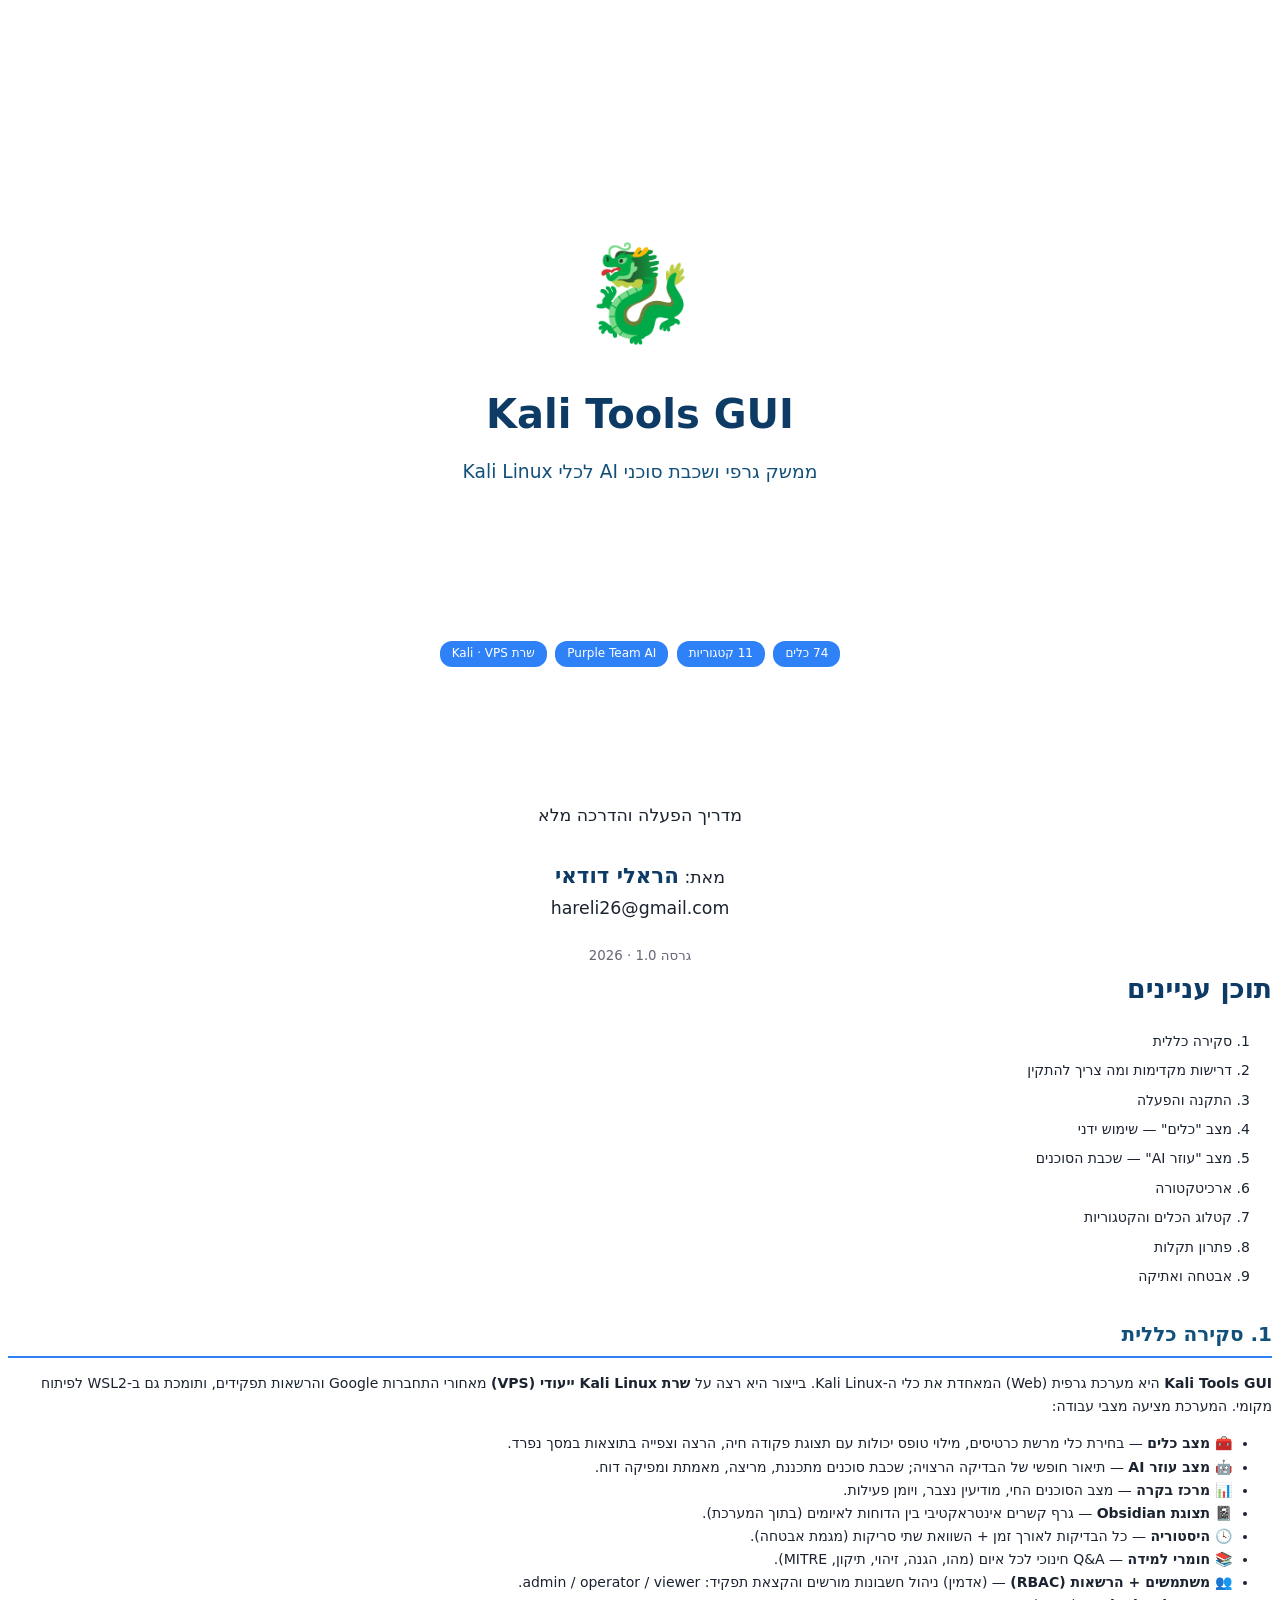
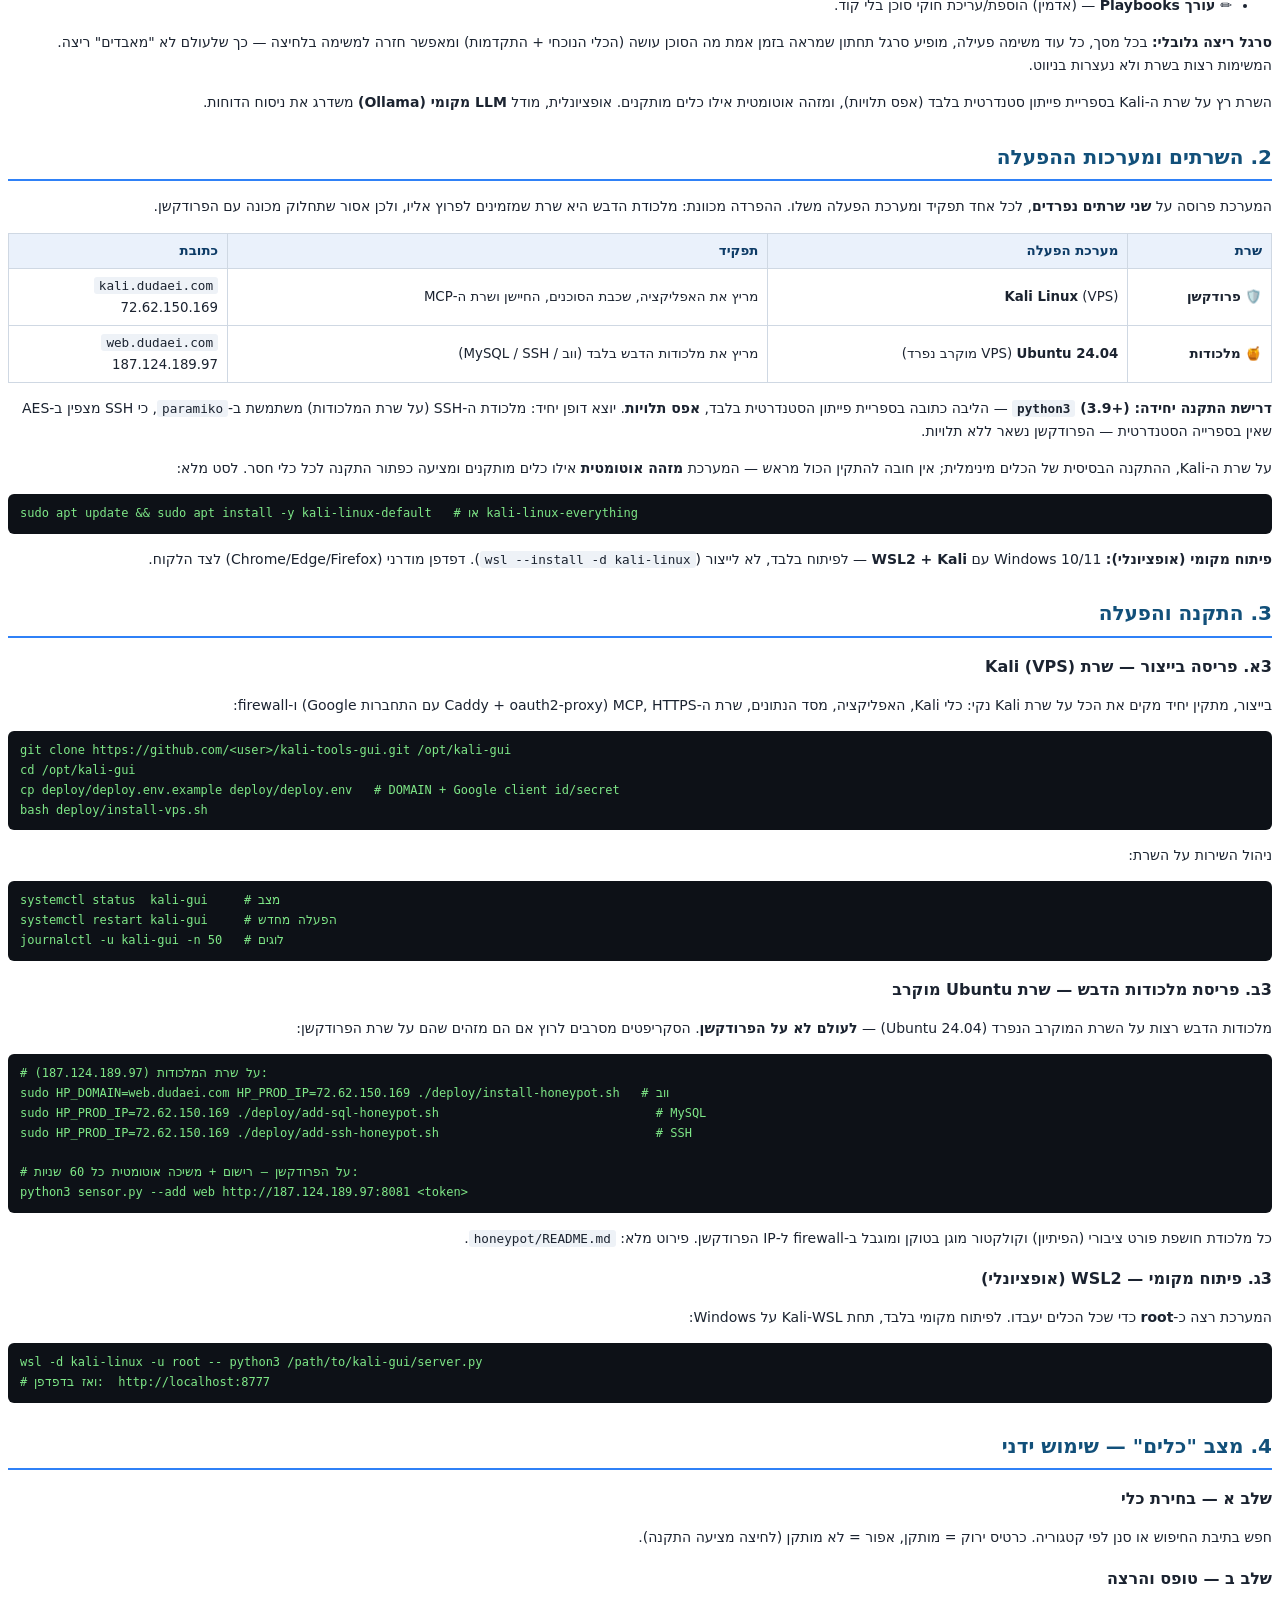
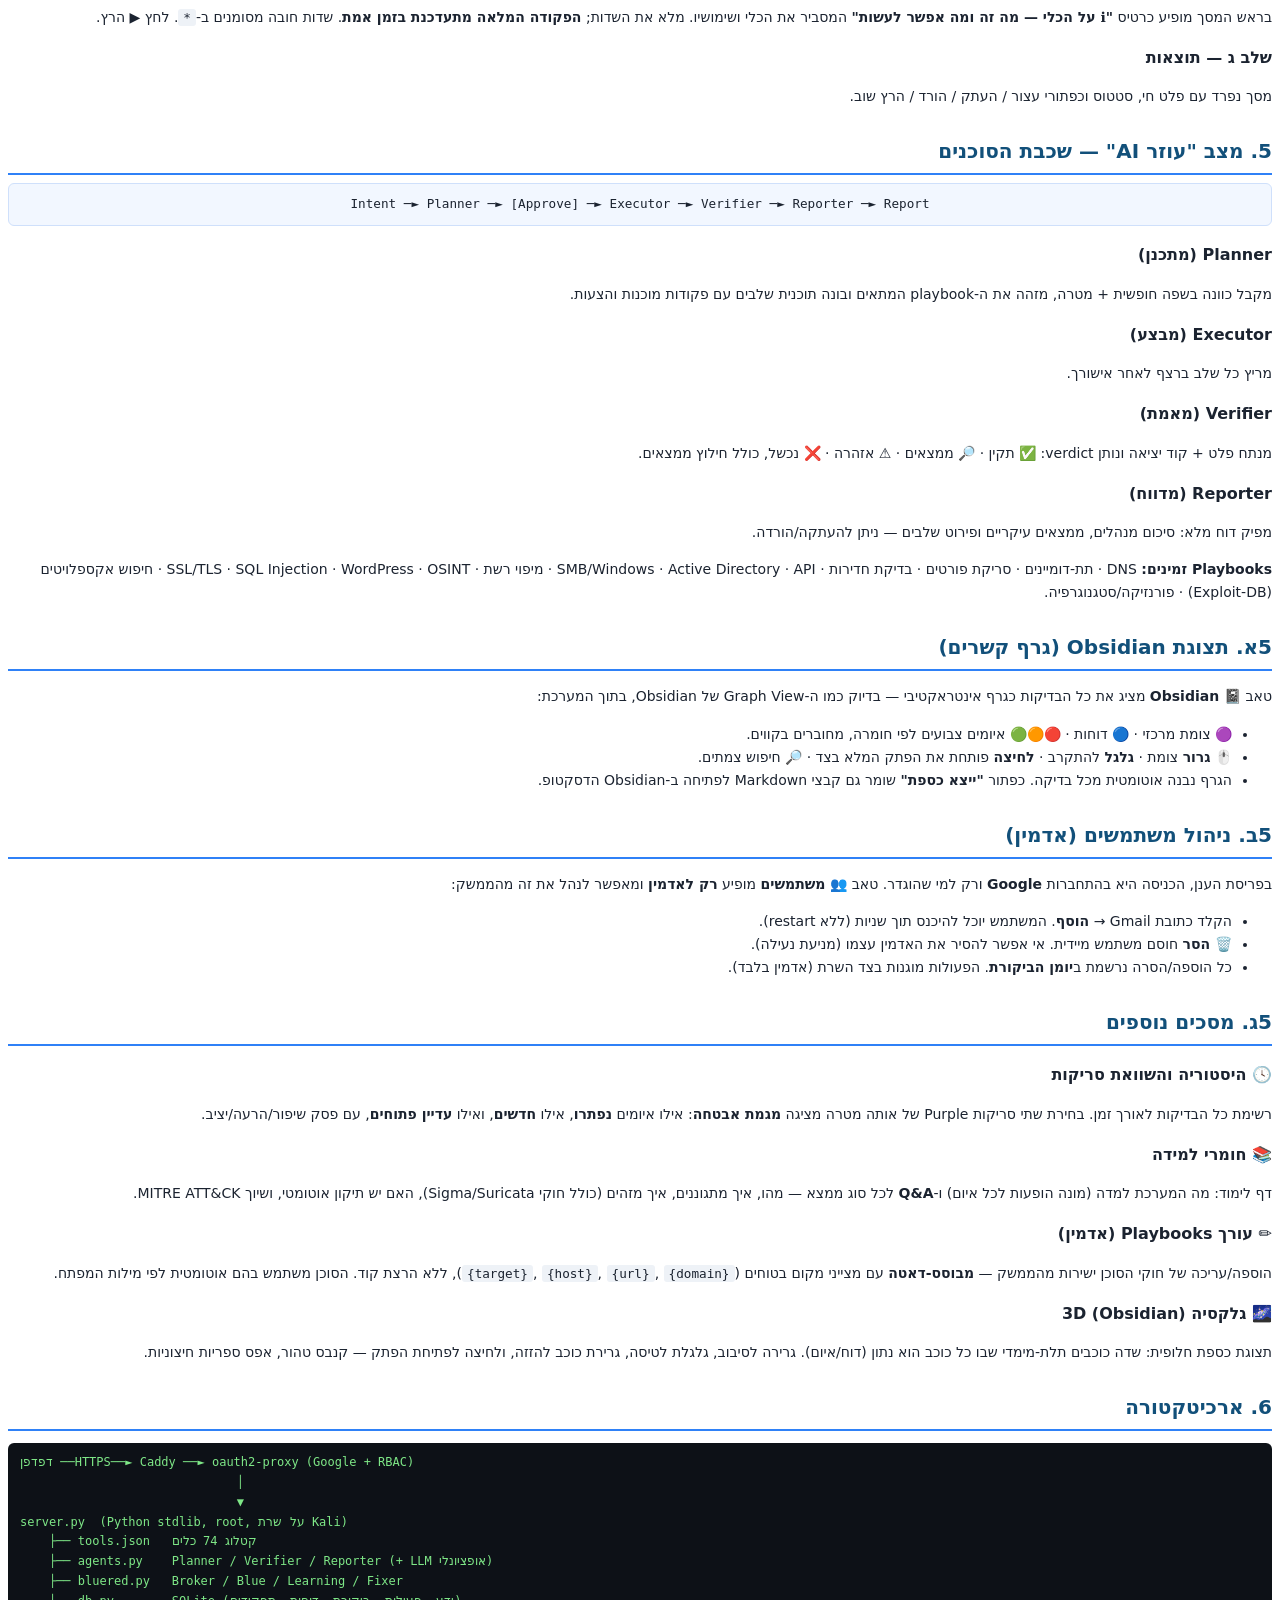
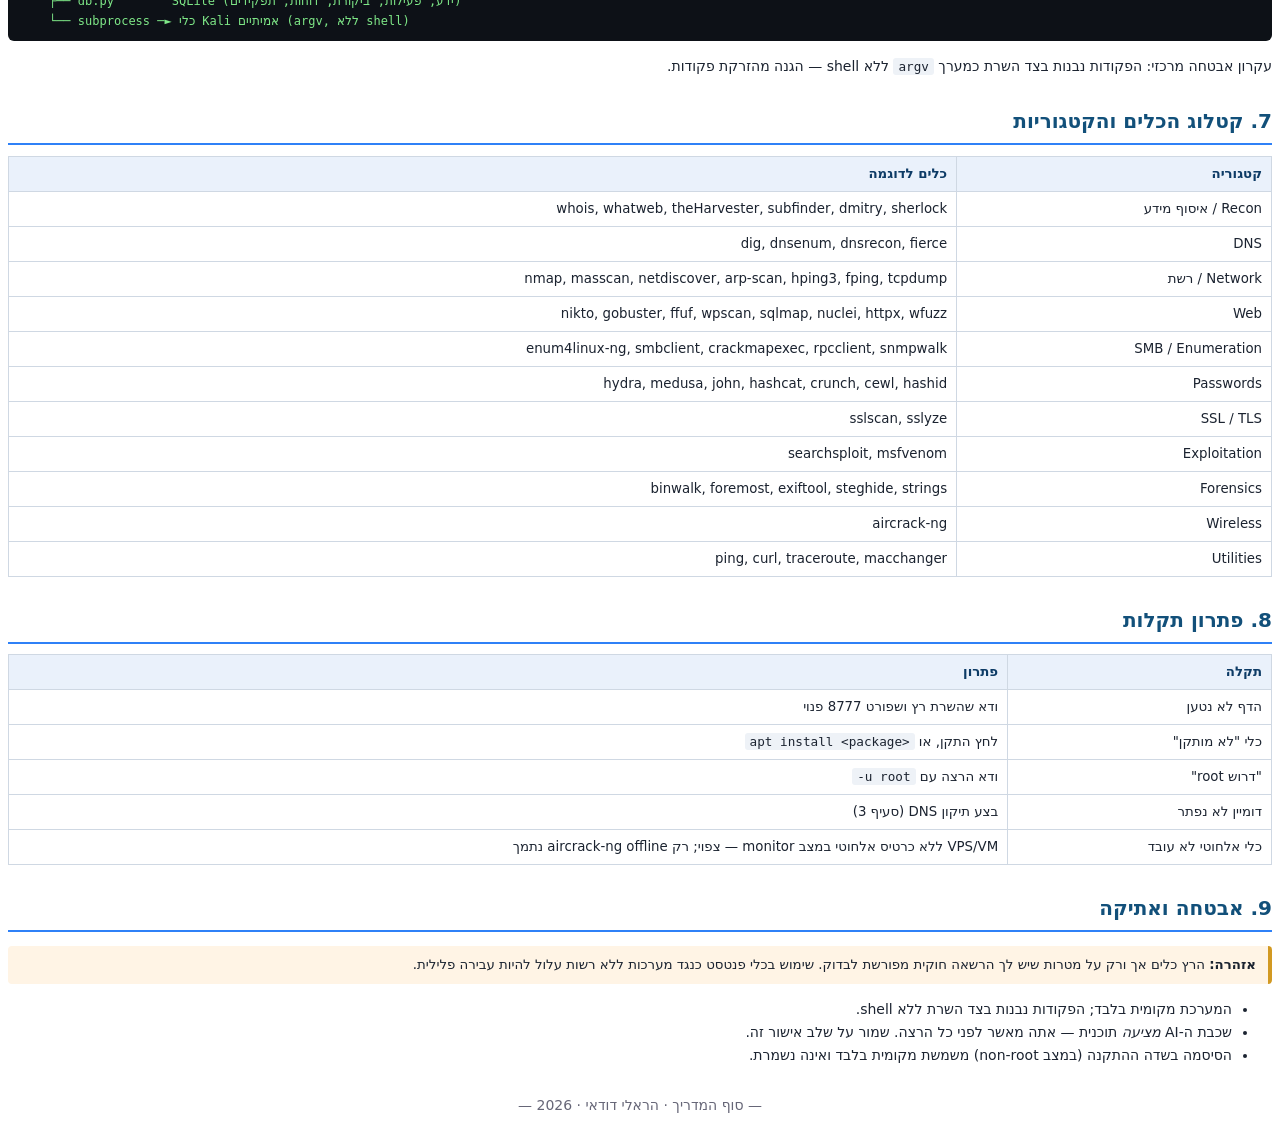
==== commit 708179ce: "docs: reflect OSINT additions — 74 tools, 16 playbooks, attacker enrichment Counts bumped (72->74 to" ====
--- a/docs/guide_print.html
+++ b/docs/guide_print.html
@@ -44,7 +44,7 @@
   <h1>Kali Tools GUI</h1>
   <div class="sub">ממשק גרפי ושכבת סוכני AI לכלי Kali Linux</div>
   <div>
-    <span class="badge">72 כלים</span>
+    <span class="badge">74 כלים</span>
     <span class="badge">11 קטגוריות</span>
     <span class="badge">Purple Team AI</span>
     <span class="badge">שרת Kali · VPS</span>
@@ -225,7 +225,7 @@
                               │
                               ▼
 server.py  (Python stdlib, root, על שרת Kali)
-    ├── tools.json   קטלוג 72 כלים
+    ├── tools.json   קטלוג 74 כלים
     ├── agents.py    Planner / Verifier / Reporter (+ LLM אופציונלי)
     ├── bluered.py   Broker / Blue / Learning / Fixer
     ├── db.py        SQLite (ידע, פעילות, ביקורת, דוחות, תפקידים)
